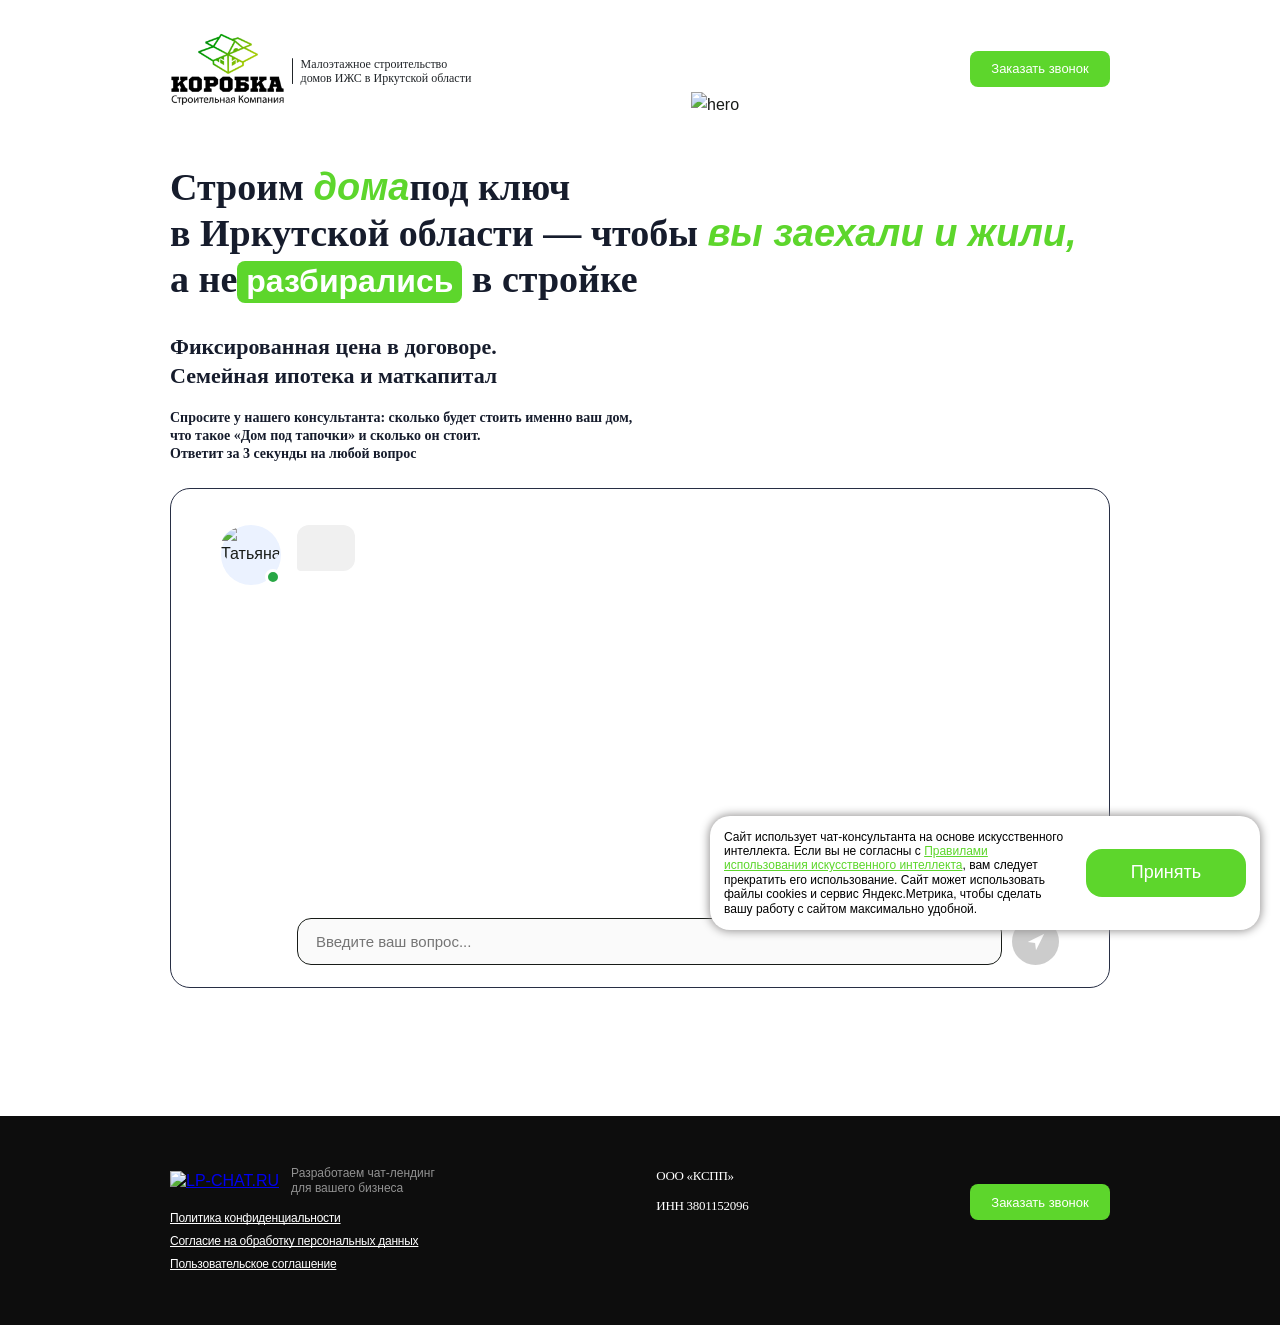
==== index.html @ 33196305 "update site for korobka" ====
<!DOCTYPE html>
<html lang="ru">
<head>
    <meta charset="UTF-8">
    <meta name="viewport" content="width=device-width, initial-scale=1.0">
    <title>КОРОБКА</title>
    <link rel="stylesheet" href="https://cdn.jsdelivr.net/npm/swiper@11/swiper-bundle.min.css">
    <link rel="stylesheet" href="styles.css">
    <link rel="icon" href="/images/favicon.ico" sizes="any">
</head>
<body>
      <!-- Yandex.Metrika counter -->
  <script type="text/javascript">
    (function(m,e,t,r,i,k,a){
        m[i]=m[i]||function(){(m[i].a=m[i].a||[]).push(arguments)};
        m[i].l=1*new Date();
        for (var j = 0; j < document.scripts.length; j++) {if (document.scripts[j].src === r) { return; }}
        k=e.createElement(t),a=e.getElementsByTagName(t)[0],k.async=1,k.src=r,a.parentNode.insertBefore(k,a)
    })(window, document,'script','https://mc.yandex.ru/metrika/tag.js?id=108469791', 'ym');

    ym(108469791, 'init', {ssr:true, webvisor:true, clickmap:true, ecommerce:"dataLayer", referrer: document.referrer, url: location.href, accurateTrackBounce:true, trackLinks:true});
  </script>
  <noscript><div><img src="https://mc.yandex.ru/watch/108469791" style="position:absolute; left:-9999px;" alt="" /></div></noscript>
  <!-- /Yandex.Metrika counter -->
    <!-- Header -->
    <header class="header">
        <div class="wrapper">
            <div class="header-content">
                <div class="header-left">
                    <div class="header-logo">
                        <p class="main-logo"><img src="images/main-logo.png" alt="logo"></p>
                        <span class="header-divider"></span>
                        <p class="description">Малоэтажное строительство <br> домов ИЖС в Иркутской области</p>
                    </div>
                </div>
                <div class="header-right">
                    <a class="connection-button" data-remodal-target="modal-form-call">Заказать звонок</a>
                </div>
            </div>
        </div>
        <div class="header-bottom">Малоэтажное строительство <br> домов ИЖС в Иркутской области</div>
    </header>

    <!-- Body -->
    <main class="body">
        <div class="wrapper">
            <div class="main-section__inner">

                <!-- Заголовок и подзаголовок -->
                <div class="main-section">
                    <div class="text-content">
                        <h2 class="main-title">Строим <span class="price-range">дома</span>под ключ<br> в Иркутской области — чтобы <span class="warrant">вы заехали и жили,</span><br> а не<span class="payment">разбирались</span> в стройке</h2>
                        <h3 class="subtitle">Фиксированная цена в договоре.<br>Семейная ипотека и маткапитал
                        <h4 class="under_subtitle"><br>Спросите у нашего консультанта: сколько будет стоить именно ваш дом, <br>что такое «Дом под тапочки» и сколько он стоит.<br>Ответит за 3 секунды на любой вопрос</h4>
                    </div>
                    <div class="hero"><img src="images/hero.png" alt="hero"></div>
                </div>
                

                <!-- Чат окно -->
                <div class="chat-window">
                    <div class="chat-avatar">
                        <div class="avatar-placeholder">
                            <img src="images/avatar.png" alt="Татьяна" class="avatar-img">
                            <div class="online-indicator"></div>
                        </div>
                    </div>
                    <div class="chat-content-area">
                        <div class="chat-messages" id="chatMessages"></div>
                        <div class="chat-input-area">
                            <form id="chatForm" class="chat-form">
                                <input type="text" class="chat-input" id="chatInput" placeholder="Введите ваш вопрос..." autocomplete="off">
                                <button type="submit" class="chat-send-btn" id="sendBtn" aria-label="Отправить">
                                    <svg width="24" height="24" viewBox="0 0 24 24" fill="none" xmlns="http://www.w3.org/2000/svg">
                                        <path d="M3 12L21 3L12 21L11 13L3 12Z" fill="white"></path>
                                    </svg>
                                </button>
                            </form>
                        </div>
                    </div>
                </div>
            </div>
        </div>
    </main>

    <!-- Footer -->
    <footer class="footer">
        <div class="wrapper">
            <div class="footer-content">
                <!-- Колонка 1: Логотип + ссылки -->
                <div class="footer-column footer-col-links">
                    <div class="footer-logo">
                        <a href="https://lp-chat.ru" target="_blank">
                            <img src="images/logo-secondary.svg" alt="LP-CHAT.RU" class="footer-logo-img">
                        </a>
                        <span class="footer-logo-text">Разработаем чат-лендинг <br> для вашего бизнеса</span>
                    </div>
                    <div class="footer-links">
                        <a href="#" class="footer-link" data-remodal-target="privacy">Политика конфиденциальности</a>
                        <a href="#" class="footer-link" data-remodal-target="personal-data">Согласие на обработку персональных данных</a>
                        <a href="#" class="footer-link" data-remodal-target="ai-terms">Пользовательское соглашение</a>
                    </div>
                </div>

                <!-- Колонка 2: Инфо о компании -->
                <div class="footer-column footer-col-info">
                    <p class="footer-company-detail">ООО «КСПП»</p>
                    <p class="footer-company-detail">ИНН 3801152096</p>
                    
                </div>

                <!-- Колонка 3: Контакты -->
                <div class="footer-column footer-col-contacts">
                  <div class="footer-contact-block">
                    <!--<span class="footer-contact-label">Email:</span>-->
                    <a href="mailto:mideafd@mail.ru" class="footer-contact-value"></a>
                  </div>
                  <a class="connection-button" data-remodal-target="modal-form-call">Заказать звонок</a>
                </div>
            </div>
        </div>
    </footer>
    <!-- Модальное окно "Заказать звонок" -->
    <!-- Cookie Banner -->
    <div class="cookie-banner" id="cookieBanner">
      <div class="cookie-banner-content">
          <p class="cookie-text">
              Сайт использует чат-консультанта на основе искусственного интеллекта. 
              Если вы не согласны с <a href="#" class="cookie-link" data-remodal-target="ai-terms">Правилами использования искусственного интеллекта</a>, 
              вам следует прекратить его использование. Сайт может использовать файлы cookies 
              и сервис Яндекс.Метрика, чтобы сделать вашу работу с сайтом максимально удобной.
          </p>
          <button class="cookie-accept-btn" id="cookieAcceptBtn">Принять</button>
      </div>
  </div>
  <div class="remodal remodal--modals modal-scrollable" data-remodal-id="privacy" data-remodal-options="modifier: modal-scrollable, hashTracking:false">
      <div class="content-modals">
        <div class="content-modals__wrapper">
          <div class="content-modals__close tap-color" data-remodal-action="close">
            <div class="content-modals__icon"></div>
          </div>
          <div class="content-modals__btn-up tap-color">
            <div class="content-modals__icon-up" data-scroll-top><img class="d-block" src="images/arrow-up.svg" loading="lazy" alt="arrow-up" width="20" height="21"></div>
          </div>
          
          <div class="modal-content"> 
            <h2 class="modal-top__title">Политика конфиденциальности</h2>
            <div class="modal-text">Политика конфиденциальности сайта skkorobka.ru</div>
            <div class="modal-text">Настоящая Политика конфиденциальности (далее - Политика) устанавливает правила использования персональной информации, получаемой от пользователей сайта (далее - Пользователи) администратором сайта (skkorobka.ru).</div>
            <div class="modal-text">Политика разработана в соответствии с требованиями законодательства Российской Федерации, включая Федеральный закон №152-ФЗ «О персональных данных».</div>
            <div class="modal-text">Пользователи прямо соглашаются на обработку своих персональных данных, как это описано в настоящей Политике. Использование сайта означает выражение Пользователем безоговорочного согласия с Политикой и указанными условиями обработки информации. Пользователь не должен пользоваться сайтом, если Пользователь не согласен с условиями Политики.</div>
            <h3>Содержание:</h3>
            <ul class="modal-text">
              <li>1. Персональная информация Пользователей</li>
              <li>2. Цели обработки персональной информации Пользователей</li>
              <li>3. Условия и способы обработки персональной информации Пользователей</li>
              <li>4. Меры, применяемые для защиты персональной информации Пользователя</li>
              <li>5. Разрешение споров</li>
              <li>6. Дополнительные условия</li>
            </ul>

            <h3>1. Персональная информация Пользователей</h3>
            <div class="modal-text">1.1. Сайт собирает, получает доступ и использует в определенных Политикой целях персональные данные Пользователей, техническую и иную информацию, связанную с Пользователями.</div>
            <div class="modal-text">1.2. Техническая информация не является персональными данными. Компания использует файлы cookies, которые позволяют идентифицировать Пользователя. Файлы cookies - это текстовые файлы, доступные Компании, для обработки информации об активности Пользователя, включая информацию о том, какие страницы посещал Пользователь и о времени, которое Пользователь провел на странице. Пользователь может отключить возможность использования файлов cookies в настройках браузера.</div>
            <div class="modal-text">1.3. Также под технической информацией понимается информация, которая автоматически передается Компании в процессе использования Сайта с помощью установленного на устройстве Пользователя программного обеспечения.</div>
            <div class="modal-text">1.4. Под персональными данными Пользователя понимается информация, которую Пользователь предоставляет Компании при заполнении заявки на Сайте и последующем использовании Сайта.</div>
            <div class="modal-text">Обязательная для предоставления Компании информация помечена специальным образом. Иная информация предоставляется Пользователем на его усмотрение.</div>
            <div class="modal-text">1.5. Компания также может обрабатывать данные, сделанные общедоступными субъектом персональных данных или подлежащие опубликованию или обязательному раскрытию в соответствии с законом.</div>
            <div class="modal-text">1.6. Компания не проверяет достоверность персональной информации, предоставляемой Пользователем, и не имеет возможности оценивать его дееспособность. Однако Компания исходит из того, что Пользователь предоставляет достоверную и достаточную персональную информацию о себе и поддерживает эту информацию в актуальном состоянии.</div>

            <h3>2. Цели обработки персональной информации Пользователей</h3>
            <div class="modal-text">2.1. Главная цель Компании при сборе персональных данных - предоставление информационных, консультационных услуг Пользователям. Пользователи соглашаются с тем, что Компания также может использовать их персональные данные для:</div>
            <ul class="modal-text">
              <li>Идентификации стороны в рамках предоставляемых услуг;</li>
              <li>Предоставления услуг и клиентской поддержки по запросу Пользователей;</li>
              <li>Улучшения качества услуг, удобства их использования, разработки и развития Сайта, устранения технических неполадок или проблем с безопасностью;</li>
              <li>Анализа для расширения и совершенствования услуг, информационного наполнения и рекламы услуг;</li>
              <li>Информирования Пользователей об услугах, целевом маркетинге, обновлении услуг и рекламных предложениях на основании информационных предпочтений Пользователей;</li>
              <li>Таргетирования рекламных материалов и рассылки индивидуальных маркетинговых сообщений посредством электронной почты;</li>
              <li>Проведения статистических и иных исследований на основе обезличенных данных.</li>
            </ul>
            <div class="modal-text">2.2. Компания использует техническую информацию обезличено в целях, указанных в пункте 2.1.</div>

            <h3>3. Условия и способы обработки персональной информации Пользователей</h3>
            <div class="modal-text">3.1. Пользователь дает согласие на обработку своих персональных данных путем отправки заявки (любой письменный запрос, содержащий контактные данные).</div>
            <div class="modal-text">3.2. Обработка персональных данных Пользователя означает сбор, запись, систематизацию, накопление, хранение, уточнение (обновление, изменение), извлечение, использование, передачу (распространение, предоставление, доступ), обезличивание, блокирование, удаление, уничтожение персональных данных Пользователя.</div>
            <div class="modal-text">3.3. В отношении персональной информации Пользователя сохраняется ее конфиденциальность, кроме случаев добровольного предоставления Пользователем информации о себе для общего доступа неограниченному кругу лиц.</div>
            <div class="modal-text">3.4. Компания вправе передать персональную информацию Пользователя третьим лицам в следующих случаях:</div>
            <ul class="modal-text">
              <li>Пользователь выразил согласие на такие действия;</li>
              <li>Передача необходима для использования Пользователем определенной услуги Сайта либо для исполнения определенного договора или соглашения с Пользователем;</li>
              <li>Передача уполномоченным органам государственной власти Российской Федерации по основаниям и в порядке, установленным законодательством Российской Федерации;</li>
              <li>В целях обеспечения возможности защиты прав и законных интересов Компании или третьих лиц в случаях, когда Пользователь нарушает условия договоров и соглашений с Компанией, настоящую Политику, либо документы, содержащие условия использования конкретных услуг;</li>
              <li>В результате обработки персональной информации Пользователя путем ее обезличивания получены обезличенные статистические данные, передаются третьему лицу для проведения исследований, выполнения работ или оказания услуг по поручению Компании.</li>
            </ul>

            <h3>4. Меры, применяемые для защиты персональной информации Пользователя</h3>
            <div class="modal-text">4.1. Компания принимает необходимые и достаточные правовые, организационные и технические меры для защиты персональной информации Пользователя от неправомерного или случайного доступа, уничтожения, изменения, блокирования, копирования, распространения, а также от иных неправомерных действий с ней третьих лиц.</div>

            <h3>5. Разрешение споров</h3>
            <div class="modal-text">5.1. Все возможные споры, вытекающие из отношений, регулируемых настоящей Политикой, разрешаются в порядке, установленном действующим законодательством Российской Федерации, по нормам российского права.</div>
            <div class="modal-text">5.2. Соблюдение досудебного (претензионного) порядка урегулирования споров является обязательным.</div>

            <h3>6. Дополнительные условия</h3>
            <div class="modal-text">6.1. Компания вправе вносить изменения в настоящую Политику конфиденциальности без согласия Пользователя.</div>
            <div class="modal-text">6.2. Новая Политика конфиденциальности вступает в силу с момента ее размещения, если иное не предусмотрено новой редакцией Политики конфиденциальности.</div>
          </div>
          
        </div>
      </div>
    </div>
    <div class="remodal remodal--modals modal-scrollable" data-remodal-id="ai-terms" data-remodal-options="modifier: modal-scrollable, hashTracking:false">
      <div class="content-modals">
        <div class="content-modals__wrapper">
          <div class="content-modals__close tap-color" data-remodal-action="close">
            <div class="content-modals__icon"></div>
          </div>
          
          <div class="content-modals__btn-up tap-color">
            <div class="content-modals__icon-up" data-scroll-top><img class="d-block" src="images/arrow-up.svg" loading="lazy" alt="arrow-up" width="20" height="21"></div>
          </div>

          <div class="modal-content"> 
            <h2>Пользовательское соглашение об использовании искусственного интеллекта</h2>
            <div><span class="font-gil-s-bold">Внимание!</span>
              Настоящее соглашение регулирует условия взаимодействия с искусственным интеллектом (далее ИИ) на сайте https://skkorobka.ru/
            </div>
            <div>Пожалуйста, внимательно ознакомьтесь с настоящими условиями. Используя сайт и/или начав диалог с ИИ-консультантом, вы подтверждаете свое согласие с 
              данным соглашением. Если вы не согласны с условиями - пожалуйста, покиньте сайт и не используйте ИИ-консультанта.</div>
            <h3>1. Использование искусственного интеллекта</h3>
            <div class="modal-text">
              1.1. ИИ-консультант, доступный на сайте, работает на основе технологий искусственного интеллекта и машинного обучения.
            </div>
            <div class="modal-text">1.2. Ответы, которые вы получаете в процессе общения, формируются автоматически и носят <span class="font-gil-s-bold">исключительно информационный характер.</span></div>
            <h3>2. Ограничение ответственности</h3>
            <div class="modal-text">
              2.1. ООО «КСПП», а также лица, участвующие в разработке и сопровождении данного сайта (включая подрядчиков и разработчиков), <strong>не несут ответственности:</strong>
            </div>
            <ul class="modal-text">
              <li>за точность, полноту и актуальность информации, предоставленной искусственным интеллектом;</li>
              <li>за любые убытки, последствия или решения, принятые на основании такой информации;</li>
              <li>за возможные ошибки, неточности или непреднамеренно вводящую в заблуждение информацию, сгенерированную ИИ.</li>
            </ul>
            <div class="modal-text">2.2. Использование информации, полученной от ИИ, осуществляется <span class="font-gil-s-bold">исключительно на ваш страх и риск.</span></div>
            <h3>3. Отказ от гарантий</h3>
            <div class="modal-text">3.1. Мы не гарантируем, что информация, предоставленная ИИ, будет соответствовать вашим ожиданиям, целям или задачам.</div>
            <div class="modal-text">3.2. Мы не гарантируем бесперебойную, корректную или точную работу ИИ-сервиса.</div>
            <h3>4. Согласие пользователя</h3>
            <div class="modal-text">4.1. Используя сайт и (или) ИИ-консультанта, вы <span class="font-gil-s-bold">безоговорочно соглашаетесь</span> с условиями настоящего соглашения.</div>
            <div class="modal-text">4.2. В случае несогласия с условиями пользователь не вправе использовать сайт и сервисы ИИ-консультанта.</div>
            <h3>5. Изменения в соглашении</h3>
              <div class="modal-text">5.1. Компания оставляет за собой право вносить изменения в данное соглашение без предварительного уведомления. Актуальная версия всегда доступна по адресу https://skkorobka.ru/</div>
          </div>
        </div>
      </div>
    </div>
    <div class="remodal remodal--modals modal-scrollable" data-remodal-id="personal-data" data-remodal-options="modifier: modal-scrollable, hashTracking:false">
      <div class="content-modals">
        <div class="content-modals__wrapper">
          <div class="content-modals__close tap-color" data-remodal-action="close">
            <div class="content-modals__icon"></div>
          </div>
          <div class="content-modals__btn-up tap-color">
            <div class="content-modals__icon-up" data-scroll-top><img class="d-block" src="images/arrow-up.svg" loading="lazy" alt="arrow-up" width="20" height="21"></div>
          </div>
          
          <div class="modal-content"> 
            <h2 class="modal-top__title">Cогласие на обработку персональных данных</h2>
            <div class="font-gil-s-bold">Настоящим я, субъект персональных данных, в соответствии с требованиями Федерального закона Российской Федерации от 27.07.2006 №152-ФЗ «О персональных данных», свободно, своей волей и в своем интересе даю согласие на обработку моих персональных данных оператору персональных данных — ООО «КСПП» (далее — Оператор).</div>
            <h3>1. Цели обработки персональных данных</h3>
            <div class="font-gil-s-bold">Настоящее согласие предоставляется для следующих целей:</div>
            <div class="modal-text">1. Идентификация меня как субъекта персональных данных;</div>
            <div class="modal-text">2. Установление и поддержание связи со мной;</div>
            <div class="modal-text">3. Предоставление мне информации о товарах и услугах, представленных на сайте Оператора;</div>
            <div class="modal-text">4. Продажа товаров и услуг, представленных на сайте Оператора;</div>
            <div class="modal-text">5. Подбор подходящих услуг в соответствии с моими запросами и интересами;</div>
            <div class="modal-text">6. Статистические и аналитические цели при условии обязательного обезличивания персональных данных.</div>
            <h3>2. Перечень персональных данных</h3>
            <div class="font-gil-s-bold">Я даю согласие на обработку следующих персональных данных:</div>
            <div class="modal-text">1. Фамилия, имя, отчество;</div>
            <div class="modal-text">2. Номер телефона;</div>
            <div class="modal-text">3. Адрес электронной почты (email);</div>
            <h3>3. Перечень действий с персональными данными</h3>
            <div><span class="font-gil-s-bold">Я даю согласие на осуществление следующих действий с моими персональными данными:</span> сбор, запись, систематизацию, накопление, хранение, уточнение (обновление, изменение), извлечение, использование, передачу (предоставление, доступ), обезличивание, блокирование, удаление, уничтожение персональных данных.</div>
            <h3>4. Способы обработки персональных данных</h3>
            <div>Обработка персональных данных может осуществляться как с использованием средств автоматизации, так и без использования таких средств.</div>
            <h3>5. Срок действия согласия</h3>
            <div>Настоящее согласие действует с момента его предоставления и до момента его отзыва.</div>
            <h3>6. Порядок отзыва согласия</h3>
            <div>Я уведомлен(а) о том, что согласие на обработку персональных данных может быть отозвано путем направления письменного заявления Оператору по адресу электронной почты или по почтовому адресу Оператора. В случае отзыва согласия на обработку персональных данных Оператор обязан прекратить их обработку в срок, не превышающий 30 (тридцати) дней с даты поступления указанного отзыва.</div>
            <h3>7. Трансграничная передача</h3>
            <div>Я уведомлен(а) о том, что обработка моих персональных данных осуществляется исключительно на территории Российской Федерации в соответствии с требованиями законодательства.Я уведомлен(а), что обработка моих персональных данных осуществляется на территории Российской Федерации.</div>
            <h3>8. Согласие на обработку данных о поведении на сайте</h3>
            <div>Я даю отдельное согласие на сбор и анализ данных о моем поведении на сайте, включая информацию о просмотренных страницах, времени пребывания на сайте, кликах и иных действиях.</div>
            <h3>9. Согласие на использование файлов cookie</h3>
            <div>Я даю отдельное согласие на использование файлов cookie для анализа моих предпочтений и улучшения работы сайта.</div>
            <h3>10. Подтверждение согласия</h3>
            <div>Я подтверждаю, что ознакомлен(а) с положениями Федерального закона №152-ФЗ «О персональных данных и защите», права и обязанности в области защиты персональных данных мне понятны.</div>
            <div>Я подтверждаю, что, предоставляя настоящее согласие, я действую свободно, своей волей и в своем интересе, а также подтверждаю свою дееспособность.</div>
            
          </div>
          
        </div>
      </div>
    </div>

    <div class="remodal remodal--call modal-scrollable" data-remodal-id="modal-form-call" data-remodal-options="modifier: modal-scrollable, hashTracking:false">
      <div class="call-modal">
        <button class="call-modal__close tap-color" type="button" data-remodal-action="close" aria-label="Закрыть">×</button>
        <h2 class="call-modal__title">Закажите обратный звонок и мы свяжемся с вами</h2>
        <form class="call-modal__form" id="callbackRequestForm">
          <input class="call-modal__input" type="text" name="name" placeholder="Ваше имя" autocomplete="name" required>
          <input class="call-modal__input" type="tel" name="phone" placeholder="Ваш телефон" autocomplete="tel" required>
          <button class="call-modal__submit" type="submit">Заказать</button>
          <label class="call-modal__agree">
            <input class="call-modal__checkbox" type="checkbox" name="agree">
            <span class="call-modal__checkbox-ui" aria-hidden="true"></span>
            <span class="call-modal__agree-text">
              Я даю <a href="#" data-remodal-target="personal-data">Согласие на обработку моих персональных данных</a>
              и принимаю <a href="#" data-remodal-target="privacy">Политику конфиденциальности</a>
            </span>
          </label>
          <p class="call-modal__error" id="callbackFormError" role="alert" aria-live="polite"></p>
        </form>
      </div>
    </div>

    <script src="https://cdn.jsdelivr.net/npm/swiper@11/swiper-bundle.min.js"></script>
    <script src="chat.js"></script>
</body>
</html>
---- styles.css ----
@font-face {
    font-family: 'Montserrat-Regular';
    src: url('fonts/Montserrat-Regular.woff2') format('woff2'),
         url('fonts/Montserrat-Regular.woff') format('woff');
    font-weight: 400;
    font-style: normal;
    font-display: swap;
}

@font-face {
    font-family: "Geometria-Bold";
    src: url("../fonts/Geometria-Bold.woff"), url("../fonts/Geometria-Bold.woff2");
    font-display: swap;
    font-weight: 700;
    font-style: normal;
    font-display: swap;
  }

@font-face {
    font-family: 'Montserrat-Medium';
    src: url('fonts/Montserrat-Medium.woff2') format('woff2'),
         url('fonts/Montserrat-Medium.woff') format('woff');
    font-weight: 500;
    font-style: normal;
    font-display: swap;
}

@font-face {
    font-family: 'Montserrat-SemiBold';
    src: url('fonts/Montserrat-SemiBold.woff2') format('woff2'),
         url('fonts/Montserrat-SemiBold.woff') format('woff');
    font-weight: 600;
    font-style: normal;
    font-display: swap;
}

@font-face {
    font-family: 'Montserrat-Bold';
    src: url('fonts/Montserrat-Bold.woff2') format('woff2'),
         url('fonts/Montserrat-Bold.woff') format('woff');
    font-weight: 700;
    font-style: normal;
    font-display: swap;
}

@font-face {
    font-family: 'Montserrat-Light';
    src: url('fonts/Montserrat-Light.woff2') format('woff2'),
         url('fonts/Montserrat-Light.woff') format('woff');
    font-weight: 300;
    font-style: normal;
    font-display: swap;
}


/* Reset and base styles */
* {
    margin: 0;
    padding: 0;
    box-sizing: border-box;
}

html {
    height: 100%;
}

body {
    font-family: "Montserrat-Regular", -apple-system, BlinkMacSystemFont, 'Segoe UI', Roboto, Oxygen, Ubuntu, Cantarell, sans-serif;
    line-height: 1.6;
    min-height: 100vh;
    display: flex;
    flex-direction: column;
    color: #181C18;
}

/* Wrapper - Mobile First (без медиазапроса) */
.wrapper {
    position: relative;
    max-width: 362px;
    margin: 0 auto;
    padding: 0 6px; 
}

/* Header */
.header {
    padding: 20px 0;
    position: absolute;
    top: 0;
    left: 0;
    right: 0;
    z-index: 30;
}

.header-content {
    display: flex;
    flex-direction: row;
    justify-content: space-between;
    align-items: center;
    padding-bottom: 10px;
}

.header-bottom {
    font-size: 10px;
    font-family: "Montserrat-Regular";
    text-align: center;
    color: #262424;
    /* background-color: #5DD62C; */
    background-color: #e1e1e1;
    display: block;
    padding: 4px 0;
}



.main-section__inner {
    padding: 123px 0 62px 0;
}

.header-left {
    text-align: left;
}

.header-logo {
    display: flex;
    flex-direction: row;
    align-items: center;
    gap: 4px;
}

.main-logo {
    width: 85px;
    margin-top: 7px;
}

.main-logo img {
    width: 100%;
    height: 100%;
    object-fit: cover;
}

.phone-number {
    font-size: 9px;
    font-family: "Montserrat-Medium";
}


.connection-link {
    display: flex;
    flex-direction: row;
    gap: 7px;
    align-items: center;
    display: none;
    color: inherit;
    text-decoration: none;
}

.connection-link:visited,
.connection-link:hover,
.connection-link:active {
    color: inherit;
    text-decoration: none;
}

/* # */

.phone-number {
    font-size: 12px;
}


.description {
    font-size: 8px;
    color: #212529;
    font-family: "Montserrat-Medium";
    line-height: 120%;
    display: none;
    max-width: 120px;
}

.header-right {
    display: flex;
    flex-direction: column;
    gap: 6px;
    align-items: center;
}

.connection-button {
    font-family: "Montserrat-SemiBold", sans-serif;
    background-color: #5DD62C;
    color: #ffffff;
    display: flex;
    align-items: center;
    justify-content: center;
    text-align: center;
    border-radius: 8px;
    line-height: normal;
    width: 126px;
    height: 32px;
    font-size: 11px;
    cursor: pointer;
    position: relative;
    overflow: hidden;
}

.connection-button::before{
  content: "";
  position: absolute;
  top: 0;
  height: 100%;
  width: 36px;
  transform: skewX(-45deg);
  left: -150%;
  pointer-events: none;
  background: linear-gradient(90deg, rgba(255, 255, 255, 0.1), rgba(255, 255, 255, 0.4));
  animation: flareAnimation 4s infinite ease-in;
}

@keyframes flareAnimation {
    0% {
        left: -150%;
    }

    100% {
        left: 250%;
    }
}

.phone {
    font-size: 16px;
    font-weight: 500;
}

.header .phone-icon {
    width: 12px;
}

.header .phone-icon img{
    width: 100%;
    height: 100%;
    object-fit: cover;
}



/* Body */
.body {
    padding: 30px 0;
    flex: 1;

}

.text-content {
    display: flex;
    flex-direction: column;
    position: relative;
    z-index: 20;
    align-items: center;
    margin-bottom: 38px;
    margin-bottom: 249px;
}

.main-section {
   display: flex; 
}

.main-title {
    font-family: "Montserrat-Bold";
    font-size: 22px;
    margin-bottom: 20px;
    line-height: 120%;
    text-align: center;
    color: #161C2C;
}

.main-title br {
    display: none;
}





.subtitle {
    font-family: "Montserrat-SemiBold";
    font-size: 16px;
    line-height: 130%;
    text-align: center;
    color: #161C2C;
}

.under_subtitle {
    font-family: "Montserrat-SemiBold";
    font-size: 12px;
    line-height: 130%;
    text-align: center;
    color: #161C2C;
}


/* Chat Window */
.chat-window {
    width: 100%;
    display: flex;
    border: 1px solid #272E44;
    border-radius: 20px;
    display: flex;
    min-height: 400px;
    margin-bottom: 30px;
    overflow: hidden;
    position: relative;
    z-index: 25;
    background-color: #fff;
    padding: 18px 22px 16px 22px;
    gap: 10px;
}

.chat-avatar {
    display: flex;
    align-items: flex-start;
}

.avatar-placeholder {
    width: 46px;
    height: 46px;
    background-color: #fff;
    border-radius: 50%;
    position: relative;
    background-color: #EBF2FF;;
}

.avatar-img {
    width: 100%;
    height: 100%;
    object-fit: cover;
    border-radius: 50%;
}

.online-indicator {
    position: absolute;
    bottom: 0;
    right: 0;
    width: 12px;
    height: 12px;
    background-color: #28a745;
    border: 2px solid white;
    border-radius: 50%;
    animation: onlineIndicatorPulse 2.4s ease-in-out infinite;
}

@keyframes onlineIndicatorPulse {
    0% {
        transform: scale(1);
        opacity: 1;
    }
    50% {
        transform: scale(1.035);
        opacity: 0.95;
    }
    100% {
        transform: scale(1);
        opacity: 1;
    }
}

.chat-content-area {
    flex: 1;
    display: flex;
    flex-direction: column;
    min-height: 0;
    min-width: 0;
    overflow: hidden;
    box-sizing: border-box;
}

.chat-messages {
    flex: 1;
    overflow-y: hidden;
    overflow-x: hidden;
    scrollbar-gutter: stable;
    display: flex;
    flex-direction: column;
    gap: 15px;
    min-height: 0;
    width: 100%;
    box-sizing: border-box;
}

.message {
    display: flex;
    flex-direction: column;
    gap: 5px;
    animation: fadeIn 0.3s ease-in;
    width: 100%;
    box-sizing: border-box;
    min-width: 0;
}

@keyframes fadeIn {
    from {
        opacity: 0;
        transform: translateY(10px);
    }
    to {
        opacity: 1;
        transform: translateY(0);
    }
}

.message-user {
    align-items: flex-end;
}

.message-bot {
    align-items: flex-start;
}

.message-content {
    max-width: 90%;
    padding: 10px 12px;
    padding-bottom: 24px;
    border-radius: 12px;
    font-size: 12px;
    line-height: 120%;
    word-wrap: break-word;
    overflow-wrap: break-word;
    word-break: break-word;
    box-sizing: border-box;
    min-width: 0;
    position: relative;
}

.message-user .message-content {
    background-color: #5DD62C;
    color: white;
    border-bottom-right-radius: 4px;
    font-family: "Montserrat-Medium";
    min-width: 8%;
}

.message-bot .message-content {
    background-color: #EBF2FF;
    color: #181C18;
    border-bottom-left-radius: 4px;
    font-family: "Montserrat-Regular";
}

.message-bot .message-content .message-body p {
    margin: 0 0 0.5em 0;
}

.message-bot .message-content .message-body p:last-child {
    margin-bottom: 0;
}

.message-bot .message-content .message-body ul,
.message-bot .message-content .message-body ol {
    margin: 0.35em 0 0.5em 0;
    padding-left: 1.15em;
}

.message-bot .message-content .message-body li {
    margin: 0.2em 0;
}

.message-bot .message-content .message-body > :first-child {
    margin-top: 0;
}

.message-time {
    font-size: 11px;
    color: #999;
    position: absolute;
    bottom: 4px;
    right: 8px;
    white-space: nowrap;
    font-family: "Montserrat-Regular";
}

.message-user .message-time {
    color: rgba(255, 255, 255, 0.7);
}

.loading {
    display: inline-block;
    padding: 10px 14px;
    background-color: #f0f0f0;
    border-radius: 12px;
    border-bottom-left-radius: 4px;
}

.loading-indicator {
    animation: loadingFadeIn 0.36s cubic-bezier(0.22, 1, 0.36, 1);
    will-change: opacity, filter;
}

@keyframes loadingFadeIn {
    from {
        opacity: 0;
        filter: blur(2px);
    }
    to {
        opacity: 1;
        filter: blur(0);
    }
}

.loading-dots {
    display: inline-block;
}

.loading-dots span {
    display: inline-block;
    width: 6px;
    height: 6px;
    border-radius: 50%;
    background-color: #999;
    margin: 0 2px;
    animation: loading 1.4s infinite ease-in-out both;
}

.loading-dots span:nth-child(1) {
    animation-delay: -0.32s;
}

.loading-dots span:nth-child(2) {
    animation-delay: -0.16s;
}

@keyframes loading {
    0%, 80%, 100% {
        transform: scale(0);
    }
    40% {
        transform: scale(1);
    }
}

.chat-input-area {
    flex-shrink: 0;
    padding-top: 12px;
    box-sizing: border-box;
}

.chat-form {
    display: flex;
    gap: 8px;
    align-items: center;
    width: 100%;
    box-sizing: border-box;
}

.chat-input {
    flex: 1;
    padding: 0 4px 0 8px;
    border: 1px solid #181C18;
    color: #181C18;
    border-radius: 6px;
    /* ≥16px: иначе iOS Safari / Яндекс на iOS зумят страницу при фокусе в поле */
    font-size: 16px;
    height: 40px;
    border-radius: 10px;
    outline: none;
    font-family: inherit;
    min-width: 0;
    box-sizing: border-box;
}

.chat-input:focus {
    border-color: #272E44;
}

.chat-send-btn {
    width: 40px;
    height: 40px;
    padding: 0;
    background-color: #5DD62C;
    color: white;
    border: none;
    border-radius: 50%;
    cursor: pointer;
    transition: background-color 0.2s, transform 0.1s;
    flex-shrink: 0;
    box-sizing: border-box;
    display: flex;
    align-items: center;
    justify-content: center;
}

.chat-send-btn svg {
    width: 20px;
    height: 20px;
}

.chat-send-btn:hover {
    background-color: #48b422;
    transform: scale(1.05);
}

.chat-send-btn:active {
    background-color: #48b422;
    transform: scale(0.95);
}

.chat-send-btn:disabled {
    background-color: #ccc;
    cursor: not-allowed;
}

/* Стартовые вопросы */
.start-questions-container {
    display: flex;
    flex-wrap: wrap;
    margin-bottom: 10px;
    gap: 6px;
}

.start-question-btn {
    border: 1px solid #181C18;
    color: #181C18;
    font-family: "Montserrat-Regular", sans-serif;
    background: none;
    cursor: pointer;
    line-height: 120%;
    outline: none;
    text-align: left;
    border-radius: 10px;
    font-size: 12px;
    padding: 10px 12px;
    transition: all 0.6s;
    word-break: break-word;
    width: 90%;
}

.start-question-btn:hover {
    font-style: bold;
    background-color: #5DD62C;
    border: 1px solid #5DD62C;
    color: #ffffff;
}


/* Кнопки с опциями */
.buttons-container {
    display: flex;
    flex-wrap: wrap;
    margin-bottom: 10px;
    gap: 6px;
    
}

.option-button {
    background: none;
    cursor: pointer;
    line-height: 120%;
    outline: none;
    text-align: center;
    border-radius: 10px;
    font-size: 11px;
    padding: 8px 12px;
    border: 1px solid #181C18;
    color: #181C18;
    transition: all 0.6s;
    font-family: inherit;
    width: 90%;
}

.option-button:hover {
    font-family: "Montserrat-SemiBold", sans-serif;
    background-color: #5DD62C;
    border: 1px solid #5DD62C;
    color: #ffffff;
}



/* Кнопки выбора мессенджеров */
.messengers-container {
    display: flex;
    flex-wrap: wrap;
    margin-bottom: 10px;
    gap: 6px;
}

.messenger-button {
    border: 1px solid #181C18;
    color: #181C18;
    font-family: "Montserrat-Regular", sans-serif;
    background: none;
    cursor: pointer;
    line-height: 120%;
    outline: none;
    text-align: center;
    border-radius: 10px;
    font-size: 11px;
    padding: 8px 12px;
    transition: all 0.6s;
    word-break: break-word;
    width: 90%;
}

.messenger-button:hover {
    font-family: "Montserrat-SemiBold", sans-serif;
    background-color: #5DD62C;
    border: 1px solid #5DD62C;
    color: #ffffff;
}

.messenger-button--back {
    border-style: dashed;
    color: #4a524a;
}

.messenger-button--back:hover {
    background-color: rgba(93, 214, 44, 0.15);
    border-color: #5DD62C;
    color: #181c18;
}


/* Формы ввода */
.input-form-container {
    display: flex;
    flex-direction: column;
    gap: 6px;
    margin-top: 2px;
    width: 100%;
}

.name-input,
.phone-input {
    width: 75%;
    height: 44px;
    padding: 0 10px 0 18px;
    font-size: 16px;
    display: block;
    outline: none;
    border: 1px solid #a2a2a2;
    border-radius: 100px;
    background: none;
    color: #292231;
    font-family: "Montserrat-Regular", sans-serif;
    font-weight: 400;
    line-height: 120%;
    transition: 0.3s linear;
}

.name-input:focus,
.phone-input:focus {
    border: 1.2px solid #322b3a;
}

.name-input::placeholder,
.phone-input::placeholder {
    font-size: 16px;
}

.phone-input-error {
    color: #dc3545 !important;
    text-decoration: underline;
    border-color: #dc3545 !important;
}

.phone-input::placeholder {
    color: #999;
}

.form-submit-btn {
    font-family: "Montserrat-Bold", sans-serif;
    position: relative;
    display: flex;
    justify-content: center;
    align-items: center;
    cursor: pointer;
    overflow: hidden;
    text-align: center;
    border: none;
    border-radius: 100px;
    background: #5DD62C;
    box-shadow: 0px -2px 0px rgba(0, 0, 0, 0.3) inset;
    width: 75%;
    height: 44px;
    font-size: 12px;
    line-height: 140%;
    color: #fff;
    transition: 0.3s linear;
    padding: 0 5px;
}

.input-form-container.phone-capture-form {
    flex-direction: column !important;
    align-items: flex-start;
    gap: 10px !important;

}

.phone-capture-form__row {
    display: flex;
    flex-wrap: wrap;
    gap: 6px;
    width: 100%;
    align-items: center;
}

.chat-consent {
    display: flex;
    align-items: flex-start;
    gap: 8px;
    margin-top: 2px;
    position: relative;
    cursor: pointer;
    width: 100%;
}

.chat-consent__checkbox {
    position: absolute;
    opacity: 0;
    width: 18px;
    height: 18px;
    margin: 0;
}

.chat-consent__checkbox-ui {
    width: 18px;
    height: 18px;
    border: 1px solid #181C18;
    border-radius: 3px;
    background: transparent;
    display: inline-flex;
    align-items: center;
    justify-content: center;
    flex-shrink: 0;
    margin-top: 1px;
}

.chat-consent__checkbox-ui::after {
    content: "";
    width: 9px;
    height: 5px;
    border-left: 2px solid #181C18;
    border-bottom: 2px solid #181C18;
    transform: rotate(-45deg) scale(0.6) translateY(-1px);
    opacity: 0;
    transition: opacity 0.2s ease, transform 0.2s ease;
}

.chat-consent__checkbox:checked + .chat-consent__checkbox-ui::after {
    opacity: 1;
    transform: rotate(-45deg) scale(1) translateY(-1px);
    border-left-color: #fff;
    border-bottom-color: #fff;
}

.chat-consent__checkbox:checked + .chat-consent__checkbox-ui {
    background-color: #5DD62C;
    border-color: #5DD62C;
}

.chat-consent__text {
    font-size: 10px;
    line-height: 130%;
    color: #181C18;
}

.chat-consent__text a {
    color: #181C18;
    text-decoration: underline;
}

.chat-consent__error {
    min-height: 9px;
    margin: 0;
    padding-left: 22px;
    font-size: 10px;
    line-height: 120%;
    color: #d94c4c;
    text-align: left;
    width: 100%;
}



/* Плашка о принятии заявки */
.request-accepted {
    margin: 15px 0;
    width: 100%;
}

.accepted-content {
    background-color: #d4edda;
    border: 1px solid #c3e6cb;
    border-radius: 8px;
    padding: 15px;
    color: #155724;
}

.accepted-content strong {
    display: block;
    margin-bottom: 8px;
    font-size: 16px;
}

.accepted-content p {
    margin: 0;
    font-size: 14px;
    line-height: 120%;
}

/* Gallery Carousel */
.gallery-container {
    width: 100%;
    margin: 10px 0;
    position: relative;
}

.gallery-swiper {
    width: 100%;
    border-radius: 8px;
    overflow: hidden;
}

.gallery-swiper .swiper-slide {
    height: auto;
}

.gallery-swiper .swiper-slide img {
    width: 100%;
    height: 200px;
    object-fit: cover;
    border-radius: 8px;
    display: block;
}

.gallery-swiper .swiper-button-prev,
.gallery-swiper .swiper-button-next {
    color: #fff;
    background-color: rgba(0, 0, 0, 0.4);
    width: 32px;
    height: 32px;
    border-radius: 50%;
}

.gallery-swiper .swiper-button-prev::after,
.gallery-swiper .swiper-button-next::after {
    font-size: 14px;
    font-weight: bold;
}

/* Видеоотзывы в чате: один слайд на любом экране, стрелки всегда */
.video-reviews-container {
    width: 100%;
    margin: 10px 0;
    position: relative;
}

.video-reviews-swiper {
    width: 100%;
    border-radius: 8px;
    overflow: hidden;
    position: relative;
}

.video-reviews-swiper .swiper-slide {
    height: auto;
    box-sizing: border-box;
}

.video-reviews-swiper__video {
    width: 100%;
    max-height: min(50vh, 320px);
    object-fit: contain;
    background: #111;
    border-radius: 8px;
    display: block;
}

.video-reviews-swiper .swiper-button-prev,
.video-reviews-swiper .swiper-button-next {
    color: #fff;
    background-color: rgba(0, 0, 0, 0.45);
    width: 34px;
    height: 34px;
    border-radius: 50%;
    top: 50%;
    margin-top: -17px;
}

.video-reviews-swiper .swiper-button-prev::after,
.video-reviews-swiper .swiper-button-next::after {
    font-size: 14px;
    font-weight: bold;
}

.video-reviews-swiper .swiper-button-prev.swiper-button-disabled,
.video-reviews-swiper .swiper-button-next.swiper-button-disabled {
    opacity: 0.35;
    pointer-events: none;
}

@media (min-width: 768px) {
    .video-reviews-swiper__video {
        max-height: min(42vh, 320px);
    }
}

/* Modal — Заказать звонок */
.remodal--call {
    align-items: center !important;
    padding: 14px 10px !important;
}

.call-modal {
    width: 100%;
    max-width: 370px;
    color: #fff;
    background-color: #2c2d30;
    border-radius: 14px;
    padding: 38px 8px 17px 8px;
    position: relative;
    color: #fff;
}

.call-modal__close {
    position: absolute;
    top: 1px;
    right: 5px;
    width: 32px;
    height: 34px;
    border: none;
    border-radius: 50%;
    background: transparent;
    color: #fff;
    font-size: 37px;
    line-height: 1;
    cursor: pointer;
    transition: transform 0.3s;
}

.call-modal__close:hover {
    transform: scale(1.3);
}

.call-modal__title {
    font-family: "Geometria-Bold", sans-serif;
    font-size: 18px;
    line-height: 120%;
    text-transform: uppercase;
    margin-bottom: 20px;
    text-align: center;
}

.call-modal__form {
    display: flex;
    flex-direction: column;
    gap: 7px;
}

.call-modal__input {
    height: 56px;
    width: 286px;
    margin: 0 auto;
    border-radius: 999px;
    border: 1px solid #fff;
    background: none;
    color: #fff;
    font-size: 16px;
    line-height: 140%;
    outline: none;
    padding: 0 10px 0 24px;
    transition: 0.3s;
}

.call-modal__input::placeholder {
    color: rgba(255, 255, 255, 0.72);
}

.call-modal__input:focus {
    border-color: #5DD62C;
    background: rgba(255, 255, 255, 0.03);
}

.call-modal__submit {
    margin-top: 2px;
    height: 56px;
    width: 286px;
    margin: 0 auto;
    border: none;
    border-radius: 999px;
    background: #5DD62C;
    color: #fff;
    font-family: "Montserrat-Bold", sans-serif;
    font-size: 16px;
    cursor: pointer;
    transition: filter 0.2s ease, transform 0.1s ease;
}

.call-modal__submit:hover {
    filter: brightness(1.08);
}

.call-modal__submit:active {
    transform: scale(0.985);
}

.call-modal__submit:disabled {
    opacity: 0.7;
    cursor: not-allowed;
}

.call-modal__agree {
    display: flex;
    align-items: flex-start;
    gap: 8px;
    margin: 8px 0 0 8px;
    position: relative;
    cursor: pointer;
}

.call-modal__checkbox {
    position: absolute;
    opacity: 0;
    width: 20px;
    height: 20px;
    margin: 0;
}

.call-modal__checkbox-ui {
    width: 20px;
    height: 20px;
    border: 1px solid #fff;
    border-radius: 3px;
    background: transparent;
    display: inline-flex;
    align-items: center;
    justify-content: center;
    flex-shrink: 0;
    margin-top: 1px;
    transition: transform 0.15s ease;
}

.call-modal__checkbox-ui::after {
    content: "";
    width: 10px;
    height: 6px;
    border-left: 2px solid #fff;
    border-bottom: 2px solid #fff;
    transform: rotate(-45deg) scale(0.6) translateY(-1px);
    opacity: 0;
    transition: opacity 0.2s ease, transform 0.2s ease;
}

.call-modal__checkbox:checked + .call-modal__checkbox-ui::after {
    opacity: 1;
    transform: rotate(-45deg) scale(1) translateY(-1px);
}

.call-modal__checkbox:checked + .call-modal__checkbox-ui {
    animation: checkbox-pop 0.2s ease-out;
}

.call-modal__checkbox:active + .call-modal__checkbox-ui {
    transform: scale(0.96);
}

@keyframes checkbox-pop {
    0% { transform: scale(0.92); }
    60% { transform: scale(1.06); }
    100% { transform: scale(1); }
}

.call-modal__checkbox:focus-visible + .call-modal__checkbox-ui {
    box-shadow: 0 0 0 2px rgba(255, 255, 255, 0.35);
}

.call-modal__agree-text {
    font-size: 10px;
    line-height: 130%;
    color: #fff;
}

.call-modal__agree-text a {
    color: #fff;
    text-decoration: underline;
}

.call-modal__error {
    min-height: 16px;
    margin: 0;
    font-size: 10px;
    text-align: center;
    margin-top: 6px;
    line-height: 120%;
    color: #d94c4c;
}



/* Cookie Banner — Mobile First */
.cookie-banner {
    display: none;
    position: fixed;
    bottom: 30px;
    right: 0;
    left: 0;
    margin: 0 auto;
    width: 280px;
    z-index: 1000;
    transition: opacity 0.3s ease;
}

.cookie-banner-content {
    background-color: #fff;
    border-radius: 14px;
    box-shadow: 0 0 10px 1px #929090;
    padding: 10px;
    display: flex;
    flex-direction: column;
    gap: 10px;
    align-items: center;
}

.cookie-text {
    font-size: 11px;
    color: #000000;
    line-height: 120%;
    margin: 0;
    text-align: center;
}

.cookie-link {
    color: #5DD62C;
    text-decoration: underline;
}

.cookie-link:hover {
    color: #5DD62C;
}

.cookie-accept-btn {
    background-color: #5DD62C;
    color: #fff;
    border: none;
    border-radius: 16px;
    width: 220px;
    height: 46px;
    font-size: 16px;
    font-family: "Montserrat-Bold", sans-serif;
    cursor: pointer;
    white-space: nowrap;
    transition: background-color 0.2s, transform 0.1s;
    flex-shrink: 0;
}

.cookie-accept-btn:hover {
    background-color: #3d9a1c;
}

.cookie-accept-btn:active {
    transform: scale(0.97);
}

/* Footer */
.footer {
    padding: 40px 0;
    background-color: #0d0d0d;
    color: #fff;
    line-height: 120%;
}

.footer-content {
    display: flex;
    flex-direction: column;
    gap: 30px;
    align-items: center;
}


/* Колонка 1: Логотип + ссылки */
.footer-logo {
    display: flex;
    align-items: center;
    gap: 15px;
    margin-bottom: 20px;
}

.footer-logo-img {
    width: 120px;
    object-fit: contain;
}

.footer-logo-text {
    font-size: 12px;
    color: #929292;
    line-height: 120%;
}

.footer-links {
    display: flex;
    flex-direction: column;
    gap: 2px;
    font-size: 10px;
    text-align: center;
}

.footer-link {
    text-decoration: underline;
    text-decoration-skip-ink: none;
    color: #ffffff;
    transition: 0.3s;
    letter-spacing: -0.02em;
    
}


/* Колонка 2: Инфо о компании */


.footer-company-detail {
    font-size: 11px;
    color: #fff;
    letter-spacing: -0.02em;
    font-family: "Montserrat-Medium";
}

.footer-col-contacts {
    display: flex;
    flex-direction: column;
    gap: 10px;
    text-align: center;
    align-items: center;
}

/* Колонка 3: Контакты */




.footer-contact-label {
    display: block;
    font-size: 12px;
    color: #929292;
}

.footer-contact-value {
    color: #fff;
    text-decoration: none;
    font-size: 12px;
    font-family: "Montserrat-Medium", sans-serif;
}



.price-range {
    font-family: "Montserrat-Bold", sans-serif;
    font-style: italic;
    color: #5DD62C
}

.warrant {
    font-family: "Montserrat-Bold", sans-serif;
    font-style: italic;
    color: #5DD62C
}

.payment {
    font-family: "Montserrat-Regular", sans-serif;
    line-height: 160%;
    color: #ffffff;
    background-color: #5DD62C;
    margin-bottom: 12px;
    padding: 2px 9px 4px 9px;
    border-radius: 8px;
    display: inline;
    width: fit-content;
    text-align: center;
    font-size: 22px;
}

.footer-col-info {
    display: flex;
    text-align: center;
    flex-direction: column;
    gap: 4px;
}

.hero {
    position: absolute;
    z-index: 10;
    width: 263px;
    top: 367px;
    left: 37px;

}

.hero img {
    width: 100%;
    height: 100%;
    object-fit: cover;
}

.header-divider {
    background-color: #212529;
    margin-top: 1px;
    width: 0.6px;
    height: 18px;
    border-radius: 10px;
    display: none;
}

/* Media Query: min-width 768px */
@media (min-width: 768px) {
    .wrapper {
        max-width: 720px;
        margin: 0 auto;
        padding: 0 12px;
    }

    .main-title br {
        display: block;
    }

    .header-content {
        padding-bottom: 0;
    }

    .chat-consent__checkbox-ui::after {
        width: 10px;
        height: 6px;
    }


    .chat-consent__text {
        font-size: 11px;
    }

    .chat-consent__error {
        font-size: 11px;
        padding-left: 0px;
    }

    .chat-consent__checkbox-ui {
        width: 20px;
        height: 20px;
    }

    .chat-consent__checkbox {
        width: 20px;
        height: 20px;
    }

    .call-modal {
        padding: 34px 10px 14px 10px;
    }

    .header-divider {
        margin-top: 5px;
        height: 20px;
        border-radius: 10px;
        display: block;
    }

    .header-bottom {
        display: none;
    }

    .footer-links {
        gap: 2px;
        font-size: 10px;
        text-align: left;
    }

    .footer-col-contacts {
        gap: 14px;
        text-align: left;
        align-items: flex-start;
    }

    .footer-contact-label {
        font-size: 10px;
    }

    .footer-company-detail {
        font-size: 11px;
    }

    .footer-contact-value {
        font-size: 12px;
    }

    .footer-col-info {
        gap: 8px;
        text-align: left;
    }

    .footer-logo-text {
        font-size: 10px;
    }

    .footer-logo {
        gap: 10px;
        margin-bottom: 12px;
    }
    
    .footer-logo-img {
        width: 100px;
    }

    .input-form-container {
        flex-direction: row;
        margin-top: 5px;
        align-items: center;
    }

    .start-questions-container button:nth-child(1) {
        width: 148px;
    }

    .start-questions-container button:nth-child(2) {
        width: 168px;
    }

    .start-questions-container button:nth-child(3) {
        width: 116px;
    }

    .start-questions-container button:nth-child(4) {
        width: 112px;
    }

    .start-questions-container button:nth-child(5) {
        width: 130px;
    }

    .start-questions-container button:nth-child(6) {
        width: 128px;
    }

    .start-questions-container button:nth-child(7) {
        width: 148px;
    }

    .start-questions-container button:nth-child(8) {
        width: 144px;
    }

    .start-questions-container {
        gap: 6px;
        margin-top: 3px;
    }

    .messengers-container {
        gap: 6px;
        margin-top: 3px;
    }

    .buttons-container {
        gap: 6px;
        margin-top: 3px;
    }

    .connection-link {
        display: flex;
    
    }

    .text-content {
        margin-bottom: 50px;
        align-items:flex-start;
    }

    .payment {
        font-size: 26px;
    }

    .main-section__inner {
        padding: 96px 0;
    }

    .hero {
        width: 335px;
        top: 52px;
        left: 374px;
    }


    .connection-button {
        font-size: 11px;
    }

    .header-logo {
        flex-direction: row;
        gap: 6px;
    }

    .main-logo {
        width: 90px;
    }

    

    .header-right {
        flex-direction: row;
        gap: 12px;
    }


    .description {
        font-size: 10px;
        margin-top: 5px;
        max-width: 100%;
        display: block;
    }

    .header .phone-icon {
        width: 12px;
    }

    .phone {
        font-size: 18px;
    }

    .main-title {
        font-size: 28px;
        margin-bottom: 20px;
        text-align: left;
    }


    .subtitle {
        font-size: 16px;
        text-align: left;
    }

    .under_subtitle{
        font-size: 11px;
        text-align: left;
    }


    .chat-window {
        min-height: 450px;
        gap: 16px;
        padding: 36px 50px 22px 50px;
    }


    .avatar-placeholder {
        width: 52px;
        height: 52px;
    }

    .online-indicator {
        width: 14px;
        height: 14px;
        border-width: 2.5px;
    }


    .chat-input-area {
        padding-top: 15px;
        
    }

    .chat-form {
        gap: 10px;
    }

    .chat-input {
        height: 42px;
        border-radius: 12px;
        font-size: 13px;
        padding: 0 18px;
    }

    .chat-send-btn {
        width: 42px;
        height: 42px;
    }

    .chat-send-btn svg {
        width: 20px;
        height: 20px;
    }

    .start-question-btn {
        border-radius: 12px;
        padding: 11px 8px;
        font-size: 13px;
    }

    .option-button {
        border-radius: 12px;
        padding: 10px 8px;
        font-size: 12px;
        min-width: 23.5%;
        max-width: 31.9%;
    }

    .messenger-button {
        border-radius: 12px;
        padding: 10px 8px;
        font-size: 12px;
        max-width: 23.2%;
    }

    .name-input,
    .phone-input {
        height: 52px;
        font-size: 13px;
        width: 175px;
        padding: 0 10px 0 24px;
    }

    .name-input::placeholder,
    .phone-input::placeholder {
        font-size: 13px;
    }

    .form-submit-btn {
        height: 52px;
        font-size: 13px;
        width: 175px;
    }

    .accepted-content {
        padding: 18px;
    }

    .accepted-content strong {
        font-size: 17px;
    }

    .accepted-content p {
        font-size: 15px;
    }

    .message-content {
        font-size: 13px;
        padding: 10px 14px;
        padding-bottom: 26px;
    }

    .message-time {
        font-size: 12px;
        bottom: 5px;
        right: 10px;
    }


    .footer-content {
        flex-direction: row;
        justify-content: space-between;
        gap: 30px;
        align-items: flex-start;
    }


    


    /* Cookie Banner — 768px: правый нижний угол, горизонтальный */
    .cookie-banner {
        bottom: 60px;
        right: 20px;
        left: auto;
        margin: 0;
        width: 550px;
    }

    .cookie-banner-content {
        flex-direction: row;
        align-items: center;
        
        padding: 14px;
        gap: 14px;
        border-radius: 20px;
    }

    .cookie-text {
        font-size: 12px;
        text-align: left;
    }

    .cookie-accept-btn {
        width: 160px;
        height: 48px;
        border-radius: 16px;
        font-size: 18px;
    }

    /* Modal 768px */
    .modal {
        max-width: 420px;
        padding: 36px 32px;
        border-radius: 14px;
    }

    .modal-title {
        font-size: 18px;
        margin-bottom: 28px;
    }

    .modal-input {
        padding: 16px 18px;
        font-size: 15px;
    }

    .modal-submit-btn {
        padding: 16px;
        font-size: 16px;
    }

    .modal-checkbox-label {
        font-size: 13px;
    }

    .modal-policy-link {
        font-size: 13px;
    }
}

/* Media Query: min-width 1024px */
@media (min-width: 1024px) {
    .wrapper {
        max-width: 970px;
        padding: 0 15px;
    }

    .chat-consent__text {
        padding-top: 2px;
        font-size: 12px;
    }

    .chat-consent__error {
        font-size: 12px;
    }

    .call-modal__form {
        gap: 8px;
    }

    .call-modal {
        padding: 38px 14px 20px 14px;
        max-width: 420px;
    }

    .call-modal__title {
        font-size: 20px;
        margin-bottom: 22px;
    }

    .header-divider {
        height: 26px;
    }

    .footer-logo-text {
        font-size: 12px;
    }

    .footer-col-contacts {
        gap: 18px;
    }

    .footer-contact-label {
        font-size: 12px;
    }

    .footer-company-detail {
        font-size: 13px;
    }

    .footer-col-info {
        gap: 10px;
    }

    .footer-links {
        font-size: 12px;
        gap: 4px;
    }

    .text-content {
        margin-bottom: 25px;
        align-items:flex-start;
    }

    .footer-logo-img {
        width: 130px;
    }

    .footer-logo {
        gap: 12px;
        margin-bottom: 14px;
    }

    .start-questions-container button:nth-child(1) {
        width: 180px;
    }

    .start-questions-container button:nth-child(2) {
        width: 139px;
    }

    .start-questions-container button:nth-child(3) {
        width: 131px;
    }

    .start-questions-container button:nth-child(4) {
        width: 141px;
    }

    .start-questions-container button:nth-child(5) {
        width: 135px;
    }

    .start-questions-container button:nth-child(6) {
        width: 214px;
    }

    .start-questions-container button:nth-child(7) {
        width: 168px;
    }

    .start-questions-container button:nth-child(8) {
        width: 229px;
    }

    .start-questions-container {
        gap: 8px;
        margin-bottom: 10px;
        margin-top: 4px;
    }

    .buttons-container {
        gap: 12px;
        margin-bottom: 10px;
        margin-top: 4px;
    }

    .messengers-container {
        gap: 12px;
        margin-bottom: 10px;
        margin-top: 4px;
    }

    .hero {
        width: 399px;
        top: 52px;
        left: 536px;
    }

    .main-section__inner {
        padding: 125px 0 58px 0;
    }

    .main-logo {
        width: 114px;
    }

    .payment {
        font-size: 32px;
    }

    .header .phone-icon {
        width: 14px;
        padding-top: 3px;
    }

    .phone-number {
        font-size: 15px;
    }

    .connection-button {
        font-size: 13px;
        width: 140px;
        height: 36px;
    }

    .header {
        padding: 25px 0;
    }

    .descriptor {
        font-size: 24px;
    }

    .description {
        font-size: 12px;
    }

    .phone {
        font-size: 20px;
    }

    .body {
        padding: 40px 0;
    }

    .main-title {
        font-size: 38px;
        margin-bottom: 26px;
    }


    .subtitle {
        font-size: 22px;
    }

    .under_subtitle{
        font-size: 14px;
    }


    .chat-window {
        min-height: 500px;
    }


    .avatar-placeholder {
        width: 60px;
        height: 60px;
    }

    .online-indicator {
        width: 16px;
        height: 16px;
        border-width: 3px;
    }


    .chat-input-area {
        padding-top: 20px;
    }

    .chat-input {
        height: 47px;
        font-size: 15px;
        border-radius: 14px;
    }

    .chat-send-btn {
        width: 47px;
        height: 47px;
    }

    .chat-send-btn svg {
        width: 22px;
        height: 22px;
    }

    .start-question-btn {
        font-size: 15px;
        padding: 12px 14px;
        border-radius: 14px;
    }

    .option-button {
        border-radius: 14px;
        font-size: 15px;
        padding: 12px 10px;
    }

    .messenger-button {
        border-radius: 14px;
        font-size: 15px;
        padding: 12px 10px;
    
    }

    .name-input,
    .phone-input {
        width: 200px;
        height: 56px;
        font-size: 15px;
    }

    .name-input::placeholder,
    .phone-input::placeholder {
        font-size: 15px;
    }

    .form-submit-btn {
        width: 200px;
        height: 56px;
        font-size: 15px;
    }

    .accepted-content {
        padding: 20px;
    }

    .accepted-content strong {
        font-size: 18px;
    }

    .accepted-content p {
        font-size: 16px;
    }

    .message-content {
        font-size: 15px;
        padding: 12px 16px;
        padding-bottom: 28px;
    }

    .message-time {
        font-size: 12px;
        bottom: 6px;
        right: 12px;
    }


    .footer {
        padding: 50px 0;
    }


    .footer-contact-value {
        font-size: 14px;
    }

    /* Modal 1024px */
    .modal {
        max-width: 480px;
        padding: 40px 36px;
    }

    .header-logo {
        gap: 8px;
    }

    .modal-title {
        font-size: 20px;
    }

    .modal-form {
        gap: 14px;
    }

    .modal-input {
        padding: 16px 20px;
        font-size: 16px;
        border-radius: 8px;
    }

    .modal-submit-btn {
        padding: 16px;
        font-size: 17px;
        border-radius: 8px;
    }
}

/* Media Query: min-width 1400px */
@media (min-width: 1400px) {
    .wrapper {
        padding: 0 20px;
        max-width: 1200px;
    }

    .chat-consent__text {
        font-size: 13px;
        margin-top: 4px;
    }

    .chat-consent__error {
        font-size: 13px;
    }

    .chat-consent__checkbox-ui {
        width: 24px;
        height: 24px;
    }

    .chat-consent__checkbox {
        width: 24px;
        height: 24px;
    }

    .call-modal__error {
        font-size: 13px;
    }

    .call-modal__close {
        width: 40px;
        height: 40px;
        font-size: 44px;
    }

    .call-modal__checkbox {
        width: 24px;
        height: 24px;
    }
    
    .call-modal__checkbox-ui {
        width: 24px;
        height: 24px;
    }

    .call-modal__agree {
        gap: 12px;
        margin: 10px 0 0 12px;
    }

    

    

    .call-modal__form {
        gap: 10px;
    }

    .call-modal__title {
        font-size: 22px;
    }

    .call-modal {
        padding: 40px 20px;
        border-radius: 20px;
        max-width: 456px;
    }

    .header-divider {
        margin-top: 7px;
        height: 32px;
        width: 1px;
    }

    .footer-logo-img {
        width: 146px;
    }

    .input-form-container {
        gap: 8px;
        margin-top: 6px;
        margin-bottom: 8px;
    }

    .start-questions-container {
        gap: 10px;
        margin-bottom: 10px;
        margin-top: 4px;
    }

    .start-questions-container button:nth-child(1) {
        width: 196px;
    }

    .start-questions-container button:nth-child(2) {
        width: 214px;
    }

    .start-questions-container button:nth-child(3) {
        width: 164px;
    }

    .start-questions-container button:nth-child(4) {
        width: 160px;
    }

    .start-questions-container button:nth-child(5) {
        width: 151px;
    }

    .start-questions-container button:nth-child(6) {
        width: 188px;
    }

    .start-questions-container button:nth-child(7) {
        width: 188px;
    }

    .start-questions-container button:nth-child(8) {
        width: 169px;
    }

    .messengers-container {
        gap: 10px;
        margin-bottom: 10px;
        margin-top: 4px;
    }

    .buttons-container {
        gap: 10px;
        margin-bottom: 10px;
        margin-top: 4px;
    }

    .payment {
        font-size: 42px;
    }

    .text-content {
        margin-bottom: 28px;
    }

    .connection-button {
        width: 173px;
        height: 43px;
        font-size: 16px;
    }

    .header-logo {
        gap: 10px;
    }

    .main-logo {
        width: 133px;
    }

    .header-right {
        gap: 20px;
    }

    .connection-link {
        gap: 8px;
    }

    .header .phone-icon {
        width: 17px;
        padding-top: 5px;
    }

    .phone-number {
        font-size: 18px;
    }

    .header {
        padding: 36px 0;
    }

    .hero {
        width: 478px;
        top: 66px;
        left: 695px;
    }

    .description {
        font-size: 15px;
        margin-top: 7px;
    }

    .phone {
        font-size: 22px;
    }

    .body {
        padding: 50px 0;
    }

    .main-title {
        font-size: 48px;
        margin-bottom: 36px;
    }


    .subtitle {
        font-size: 28px;
    }

    .under_subtitle{
        font-size: 20px;
    }


    .chat-window {
        min-height: 550px;
        gap: 20px;
    }

    .avatar-placeholder {
        width: 70px;
        height: 70px;
    }

    .online-indicator {
        width: 18px;
        height: 18px;
        border-width: 3px;
    }


    .chat-input-area {
        padding-top: 25px;
    }

    .chat-input {
        font-size: 16px;
        height: 51px;
    }

    .chat-send-btn {
        width: 51px;
        height: 51px;
    }

    .chat-send-btn svg {
        width: 24px;
        height: 24px;
    }

    .start-question-btn {
        border-radius: 16px;
        padding: 10px 16px;
        font-size: 16px;
    }

    .option-button {
        border-radius: 16px;
        padding: 12px 14px;
        font-size: 16px;
    }

    .messenger-button {
        border-radius: 16px;
        padding: 12px 14px;
        font-size: 16px;
    }

    .name-input,
    .phone-input {
        width: 33%;
        height: 62px;
        font-size: 16px;
    }

    .name-input::placeholder,
    .phone-input::placeholder {
        font-size: 16px;
    }

    .form-submit-btn {
        width: 33%;
        height: 62px;
        font-size: 16px;
    }

    .accepted-content {
        padding: 22px;
    }

    .accepted-content strong {
        font-size: 19px;
    }

    .accepted-content p {
        font-size: 17px;
    }

    .message-content {
        font-size: 16px;
        padding: 12px 18px;
        padding-bottom: 30px;
    }

    .message-time {
        font-size: 13px;
        bottom: 6px;
        right: 14px;
    }


    .footer {
        padding: 60px 0;
    }


    .footer-contact-value {
        font-size: 16px;
    }

    .footer-logo-text {
        font-size: 14px;
    }

    .footer-links {
        font-size: 13px;
        gap: 6px;
    }

    .footer-col-info {
        gap: 12px;
    }

    .footer-contact-label {
        font-size: 13px;
        margin-bottom: 2px;
    }

    .footer-col-contacts {
        gap: 22px;
    }

    /* Modal 1400px */
    .modal {
        max-width: 520px;
        padding: 44px 42px;
        border-radius: 16px;
    }

    .modal-title {
        font-size: 22px;
        margin-bottom: 32px;
    }

    .modal-input {
        padding: 18px 22px;
        font-size: 16px;
    }

    .modal-submit-btn {
        padding: 18px;
        font-size: 18px;
    }

    .modal-checkbox-label {
        font-size: 14px;
    }

    .modal-policy-link {
        font-size: 14px;
    }
}






/* Modals: privacy, user agreement, personal data */

.content-modals {
    padding: 0 0 14px 0;
    font-size: 13px;
  }
  
  .content-modals a {
    text-decoration: underline;
    text-decoration-skip-ink: none;
  }
  
  .content-modals__wrapper {
    max-width: 450px;
    width: 100%;
    padding: 30px 12px 40px 12px;
    background-color: #fff;
    text-align: start;
    position: relative;
    border-radius: 8px;
  }
  
  .content-modals__close {
    cursor: pointer;
    position: absolute;
    top: 6px;
    right: 11px;
  }
  
  .content-modals__icon {
    width: 18px;
    height: 18px;
    transition: 0.3s;
    background-image: url("../images/icon-close-2.svg");
    background-repeat: no-repeat;
    background-position: center;
    background-size: cover;
  }
  
  .content-modals__icon:hover {
    transform: scale(1.3);
  }
  
  .content-modals__btn-up {
    position: absolute;
    bottom: 10px;
    right: 9px;
  }
  
  .content-modals__icon-up {
    width: 34px;
    height: 34px;
    border-radius: 100%;
    background: rgb(78, 78, 78);
    cursor: pointer;
    display: flex;
    justify-content: center;
    align-items: center;
    animation: arrowUpFloat 1.2s linear infinite;
  }
  
  .content-modals__icon-up img {
    width: 17px;
    height: auto;
  }
  
  .content-modals h2 {
    text-align: center;
    font-size: 17px;
    line-height: 120%;
    font-weight: bold;
    margin-bottom: 10px;
  }
  
  .content-modals h3 {
    font-size: 13px;
    line-height: 120%;
    font-family: "Geometria-Bold";
    margin: 10px 0 6px 0;
  }
  
  .content-modals div {
    margin-bottom: 4px;
  }
  
  .content-modals li {
    padding: 0 0 0 5%;
  }
  
  .content-modals li p {
    font-size: 13px;
    line-height: 120%;
  }
  
  .content-modals .modal-text {
    margin: 5px 0;
    padding-left: 10px;
  }
  
  .content-modals .modal-text.fat {
    padding-left: 0;
  }
  
  .content-modals ul.modal-text {
    list-style: disc !important;
    margin: 5px 0;
    padding-left: 25px !important;
  }
  
  .content-modals ul.modal-text li {
    list-style: disc !important;
    margin: 3px 0;
    padding-left: 0 !important;
  }
  
  .remodal-bg.remodal-is-opening,
  .remodal-bg.remodal-is-opened {
    filter: blur(3px);
  }
  
  .remodal-overlay {
    display: none;
    position: fixed;
    inset: 0;
    z-index: 10000;
    background-color: RGBA(10, 10, 10, 0.769);
  }

  .remodal-overlay.remodal-is-opened {
    display: block;
  }
  
  .remodal-overlay.remodal-is-opening,
  .remodal-overlay.remodal-is-closing {
    animation-duration: 0.3s;
    animation-fill-mode: forwards;
  }
  
  .remodal-overlay.remodal-is-opening {
    animation-name: remodal-overlay-opening-keyframes;
  }
  
  .remodal-overlay.remodal-is-closing {
    animation-name: remodal-overlay-closing-keyframes;
  }
  
  .remodal {
    box-sizing: border-box;
    transform: translate3d(0, 0, 0);
    max-height: 100%;
  }
  
  .remodal.remodal-is-opening,
  .remodal.remodal-is-closing {
    animation-duration: 0.3s;
    animation-fill-mode: forwards;
  }
  
  .remodal.remodal-is-opening {
    animation-name: remodal-opening-keyframes;
  }
  
  .remodal.remodal-is-closing {
    animation-name: remodal-closing-keyframes;
  }
  
  .remodal,
  .remodal-wrapper:after {
    vertical-align: middle;
  }
  
  .remodal-wrapper.remodal-is-opened {
    display: flex !important;
  }
  
  .remodal-wrapper {
    overflow: hidden;
    padding: 20px 0;
    margin: 0;
    max-width: 100%;
    width: 100%;
    height: 100%;
    display: flex;
    justify-content: center;
    align-items: center;
  }
  
  .modal-scrollable.remodal-wrapper {
    display: flex;
    justify-content: center;
    padding: 14px 0;
    overflow: auto;
  }
  
  .remodal[data-remodal-id] {
    display: none;
    position: fixed;
    inset: 0;
    z-index: 10001;
    width: 100%;
    padding: 14px 10px 20px;
    box-sizing: border-box;
    overflow-y: auto;
    justify-content: center;
    align-items: flex-start;
  }

  .remodal[data-remodal-id].remodal-is-opened {
    display: flex;
  }

  body.remodal-is-opened {
    overflow: hidden;
  }
  
  @-moz-keyframes arrowUpFloat {
    0% {
      transform: translateY(0px);
    }
    50% {
      transform: translateY(5px);
    }
    100% {
      transform: translateY(0px);
    }
  }
  
  @-webkit-keyframes arrowUpFloat {
    0% {
      transform: translateY(0px);
    }
    50% {
      transform: translateY(5px);
    }
    100% {
      transform: translateY(0px);
    }
  }
  
  @-o-keyframes arrowUpFloat {
    0% {
      transform: translateY(0px);
    }
    50% {
      transform: translateY(5px);
    }
    100% {
      transform: translateY(0px);
    }
  }
  
  @keyframes arrowUpFloat {
    0% {
      transform: translateY(0px);
    }
    50% {
      transform: translateY(5px);
    }
    100% {
      transform: translateY(0px);
    }
  }
  
  @-moz-keyframes remodal-opening-keyframes {
    from {
      transform: scale(1.05);
      opacity: 0;
    }
    to {
      transform: none;
      opacity: 1;
      filter: blur(0);
    }
  }
  
  @-webkit-keyframes remodal-opening-keyframes {
    from {
      transform: scale(1.05);
      opacity: 0;
    }
    to {
      transform: none;
      opacity: 1;
      filter: blur(0);
    }
  }
  
  @-o-keyframes remodal-opening-keyframes {
    from {
      transform: scale(1.05);
      opacity: 0;
    }
    to {
      transform: none;
      opacity: 1;
      filter: blur(0);
    }
  }
  
  @keyframes remodal-opening-keyframes {
    from {
      transform: scale(1.05);
      opacity: 0;
    }
    to {
      transform: none;
      opacity: 1;
      filter: blur(0);
    }
  }
  
  @-moz-keyframes remodal-closing-keyframes {
    from {
      transform: scale(1);
      opacity: 1;
    }
    to {
      transform: scale(0.95);
      opacity: 0;
      filter: blur(0);
    }
  }
  
  @-webkit-keyframes remodal-closing-keyframes {
    from {
      transform: scale(1);
      opacity: 1;
    }
    to {
      transform: scale(0.95);
      opacity: 0;
      filter: blur(0);
    }
  }
  
  @-o-keyframes remodal-closing-keyframes {
    from {
      transform: scale(1);
      opacity: 1;
    }
    to {
      transform: scale(0.95);
      opacity: 0;
      filter: blur(0);
    }
  }
  
  @keyframes remodal-closing-keyframes {
    from {
      transform: scale(1);
      opacity: 1;
    }
    to {
      transform: scale(0.95);
      opacity: 0;
      filter: blur(0);
    }
  }
  
  @-moz-keyframes remodal-overlay-opening-keyframes {
    from {
      opacity: 0;
    }
    to {
      opacity: 1;
    }
  }
  
  @-webkit-keyframes remodal-overlay-opening-keyframes {
    from {
      opacity: 0;
    }
    to {
      opacity: 1;
    }
  }
  
  @-o-keyframes remodal-overlay-opening-keyframes {
    from {
      opacity: 0;
    }
    to {
      opacity: 1;
    }
  }
  
  @keyframes remodal-overlay-opening-keyframes {
    from {
      opacity: 0;
    }
    to {
      opacity: 1;
    }
  }
  
  @-moz-keyframes remodal-overlay-closing-keyframes {
    from {
      opacity: 1;
    }
    to {
      opacity: 0;
    }
  }
  
  @-webkit-keyframes remodal-overlay-closing-keyframes {
    from {
      opacity: 1;
    }
    to {
      opacity: 0;
    }
  }
  
  @-o-keyframes remodal-overlay-closing-keyframes {
    from {
      opacity: 1;
    }
    to {
      opacity: 0;
    }
  }
  
  @keyframes remodal-overlay-closing-keyframes {
    from {
      opacity: 1;
    }
    to {
      opacity: 0;
    }
  }
  
  @media only screen and (min-width: 768px) {
    .content-modals {
      padding: 0 0 20px 0;
      font-size: 14px;
    }
  
    .content-modals__wrapper {
      padding: 24px 20px 34px 20px;
      max-width: 450px;
    }
  
    .content-modals__close {
      top: 6px;
      right: 6px;
    }
  
    .content-modals__icon {
      width: 22px;
      height: 22px;
    }
  
    .content-modals h2 {
      font-size: 20px;
      margin-bottom: 10px;
    }
  
    .content-modals h3 {
      font-size: 14px;
      margin: 12px 0 8px 0;
    }
  
    .content-modals div {
      margin-bottom: 6px;
    }
  
    .modal-scrollable.remodal-wrapper {
      padding: 20px 0;
    }
  
    .remodal[data-remodal-id] {
      padding-top: 20px;
    }
  }
  
  @media only screen and (min-width: 1024px) {
    .content-modals__wrapper {
      max-width: 550px;
      padding: 30px 36px 40px 36px;
    }

    .call-modal__error {
        font-size: 12px;
    }

    .call-modal__close {
        font-size: 39px;
    }

    .call-modal__input {
        width: 300px;
        height: 60px;
    }

    .call-modal__submit {
        width: 300px;
        height: 60px;
    }
  
    .content-modals__close {
      top: 14px;
      right: 14px;
    }
  
    .content-modals__icon-up {
      width: 40px;
      height: 40px;
    }
  
    .content-modals__icon-up img {
      width: 20px;
    }
  
    .content-modals h2 {
      margin-bottom: 20px;
      font-size: 24px;
    }
  
    .content-modals {
      font-size: 16px;
    }
  
    .content-modals div {
      margin-bottom: 8px;
    }

    .call-modal__agree-text {
        font-size: 11px;
    }

    .call-modal__error {
        font-size: 11px;
    }
  
    .content-modals h3 {
      font-size: 16px;
      margin: 16px 0 10px 0;
    }
  }
  
  @media only screen and (min-width: 1400px) {
    .content-modals__wrapper {
      max-width: 650px;
      padding: 30px 44px 40px 44px;
    }

    .call-modal__input {
        width: 332px;
        height: 70px;
    }

    .call-modal__agree-text {
        font-size: 12px;
    }

    .call-modal__error {
        font-size: 12px;
    }

    .call-modal__submit {
        width: 332px;
        height: 70px;
    }
  
    .content-modals__close {
      top: 20px;
      right: 20px;
    }
  }

/* Thanks page */
.thanks-page {
    background: #f4f4f4;
}

.thanks-body {
    display: flex;
    align-items: center;
    justify-content: center;
    min-height: calc(100vh - 160px);
    padding-top: 90px;
    padding-bottom: 30px;
}

.thanks-section {
    text-align: center;
    margin: 0 auto;
    max-width: 520px;
}

.thanks-title {
    display: flex;
    flex-direction: column;
    gap: 4px;
    font-family: "Montserrat-Bold", sans-serif;
    font-size: 18px;
    line-height: 118%;
    color: #1f232f;
    margin-bottom: 12px;
}

.thanks-title--accent {
    color: #5DD62C;
}

.thanks-description {
    font-family: "Montserrat-Medium", sans-serif;
    font-size: 14px;
    line-height: 135%;
    color: #1f232f;
    margin-bottom: 22px;
}

.thanks-button {
    display: inline-flex;
    align-items: center;
    justify-content: center;
    min-width: 220px;
    padding: 13px 22px;
    border-radius: 999px;
    font-family: "Montserrat-Bold", sans-serif;
    font-size: 14px;
    line-height: 1;
    color: #fff;
    text-decoration: none;
    background: #5DD62C;
    transition: filter 0.2s ease, transform 0.1s ease;
}

.thanks-button:hover {
    filter: brightness(1.06);
}

.thanks-button:active {
    transform: scale(0.985);
}

@media only screen and (min-width: 768px) {
    .thanks-body {
        min-height: calc(100vh - 190px);
        padding-top: 100px;
        padding-bottom: 36px;
    }

    .thanks-section {
        max-width: 760px;
    }

    .thanks-title {
        font-size: 22px;
        gap: 5px;
        margin-bottom: 12px;
    }

    .thanks-description {
        font-size: 16px;
        margin-bottom: 24px;
    }

    .thanks-button {
        min-width: 240px;
        font-size: 15px;
        padding: 14px 24px;
    }
}

@media only screen and (min-width: 1024px) {
    .thanks-body {
        min-height: calc(100vh - 210px);
        padding-top: 110px;
        padding-bottom: 40px;
    }

    .thanks-section {
        max-width: 980px;
    }

    .thanks-title {
        font-size: 28px;
        gap: 6px;
        margin-bottom: 16px;
    }

    .thanks-description {
        font-size: 20px;
        margin-bottom: 30px;
    }

    .thanks-button {
        min-width: 260px;
        padding: 15px 28px;
        font-size: 16px;
    }
}

@media only screen and (min-width: 1400px) {
    .thanks-section {
        max-width: 1120px;
    }

    .thanks-title {
        font-size: 34px;
    }

    .thanks-description {
        font-size: 24px;
    }

    .thanks-button {
        min-width: 290px;
        font-size: 18px;
        padding: 17px 32px;
    }
}
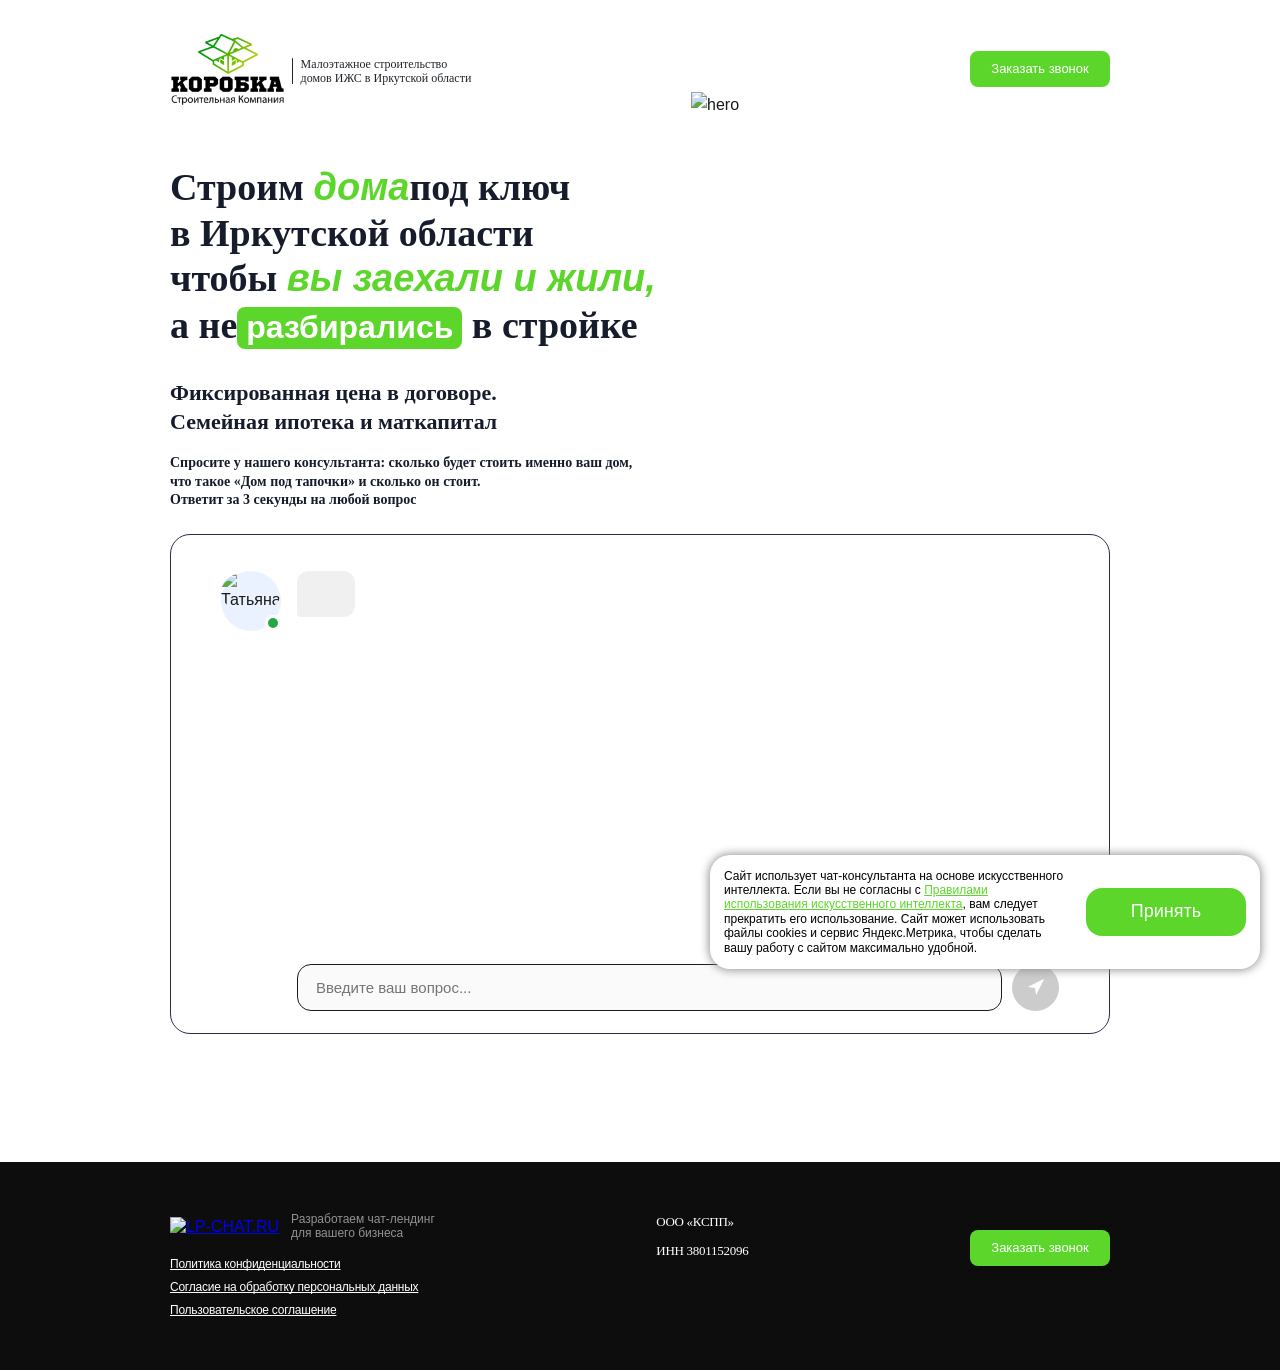
==== commit 7334c240: "update main title" ====
--- a/index.html
+++ b/index.html
@@ -49,7 +49,7 @@
                 <!-- Заголовок и подзаголовок -->
                 <div class="main-section">
                     <div class="text-content">
-                        <h2 class="main-title">Строим <span class="price-range">дома</span>под ключ<br> в Иркутской области — чтобы <span class="warrant">вы заехали и жили,</span><br> а не<span class="payment">разбирались</span> в стройке</h2>
+                        <h2 class="main-title">Строим <span class="price-range">дома</span>под ключ<br> в Иркутской области<br> чтобы <span class="warrant">вы заехали и жили,</span><br> а не<span class="payment">разбирались</span> в стройке</h2>
                         <h3 class="subtitle">Фиксированная цена в договоре.<br>Семейная ипотека и маткапитал
                         <h4 class="under_subtitle"><br>Спросите у нашего консультанта: сколько будет стоить именно ваш дом, <br>что такое «Дом под тапочки» и сколько он стоит.<br>Ответит за 3 секунды на любой вопрос</h4>
                     </div>
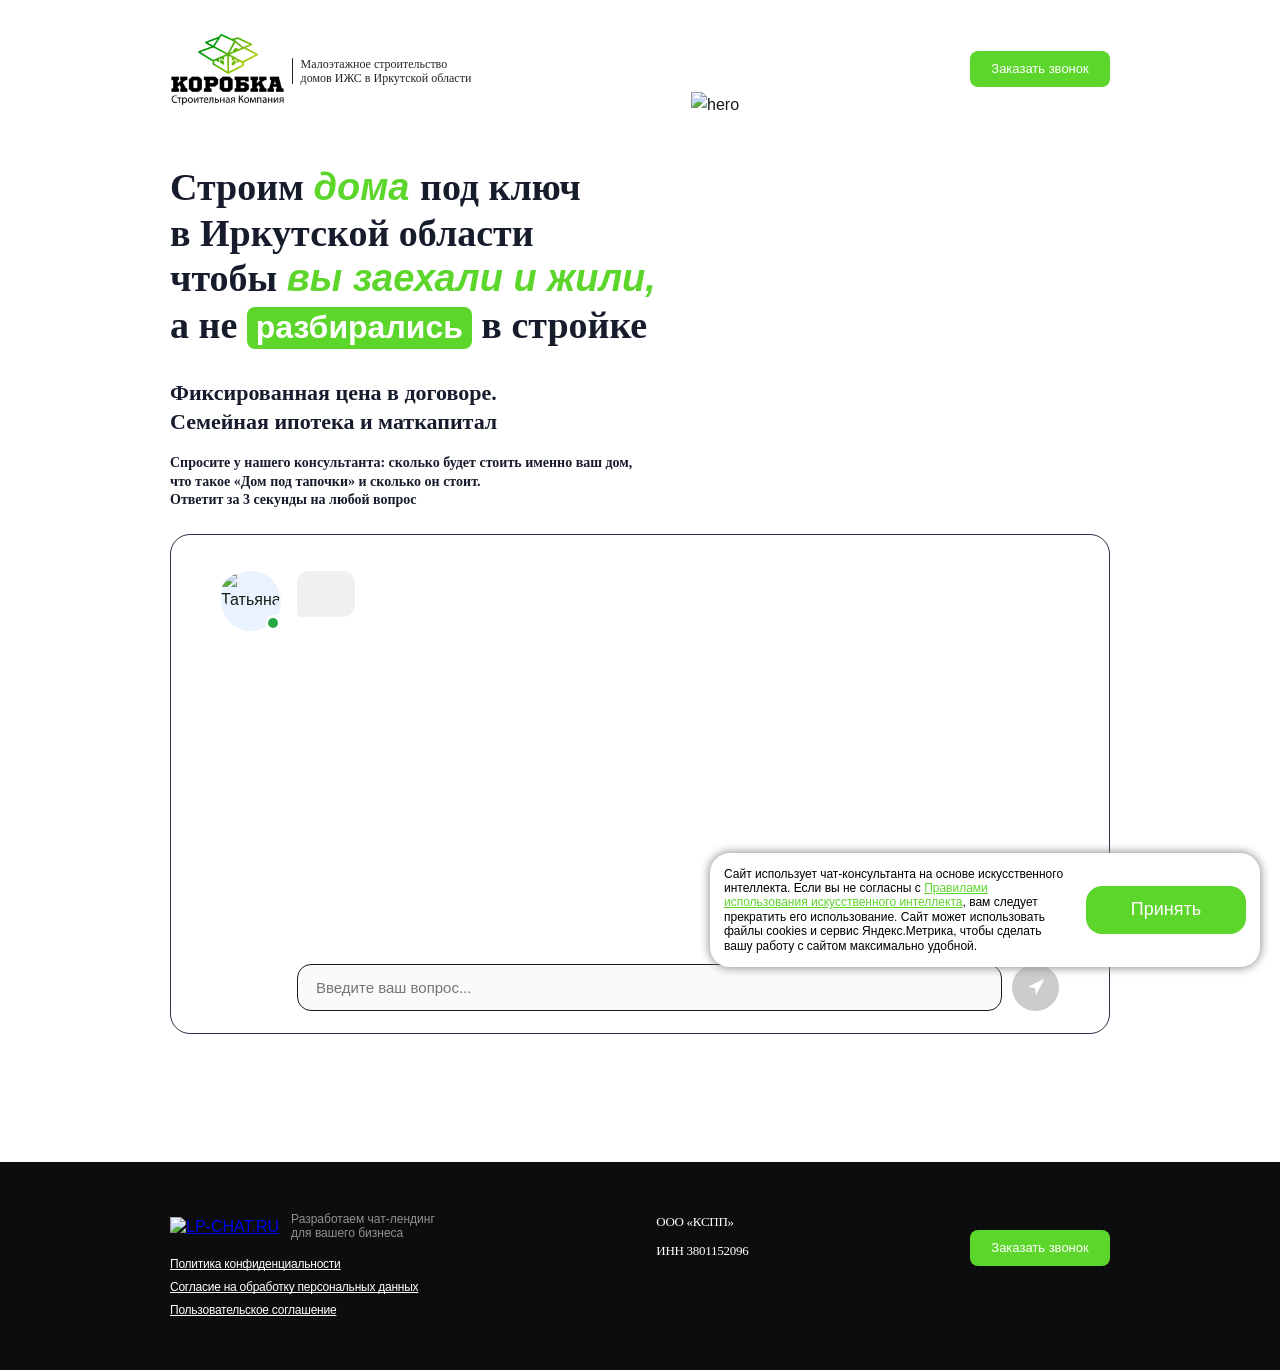
==== commit 4a3ac578: "update main title" ====
--- a/index.html
+++ b/index.html
@@ -49,7 +49,7 @@
                 <!-- Заголовок и подзаголовок -->
                 <div class="main-section">
                     <div class="text-content">
-                        <h2 class="main-title">Строим <span class="price-range">дома</span>под ключ<br> в Иркутской области<br> чтобы <span class="warrant">вы заехали и жили,</span><br> а не<span class="payment">разбирались</span> в стройке</h2>
+                        <h2 class="main-title">Строим <span class="price-range">дома </span>под ключ<br> в Иркутской области<br> чтобы <span class="warrant">вы заехали и жили,</span><br> а не <span class="payment">разбирались</span> в стройке</h2>
                         <h3 class="subtitle">Фиксированная цена в договоре.<br>Семейная ипотека и маткапитал
                         <h4 class="under_subtitle"><br>Спросите у нашего консультанта: сколько будет стоить именно ваш дом, <br>что такое «Дом под тапочки» и сколько он стоит.<br>Ответит за 3 секунды на любой вопрос</h4>
                     </div>
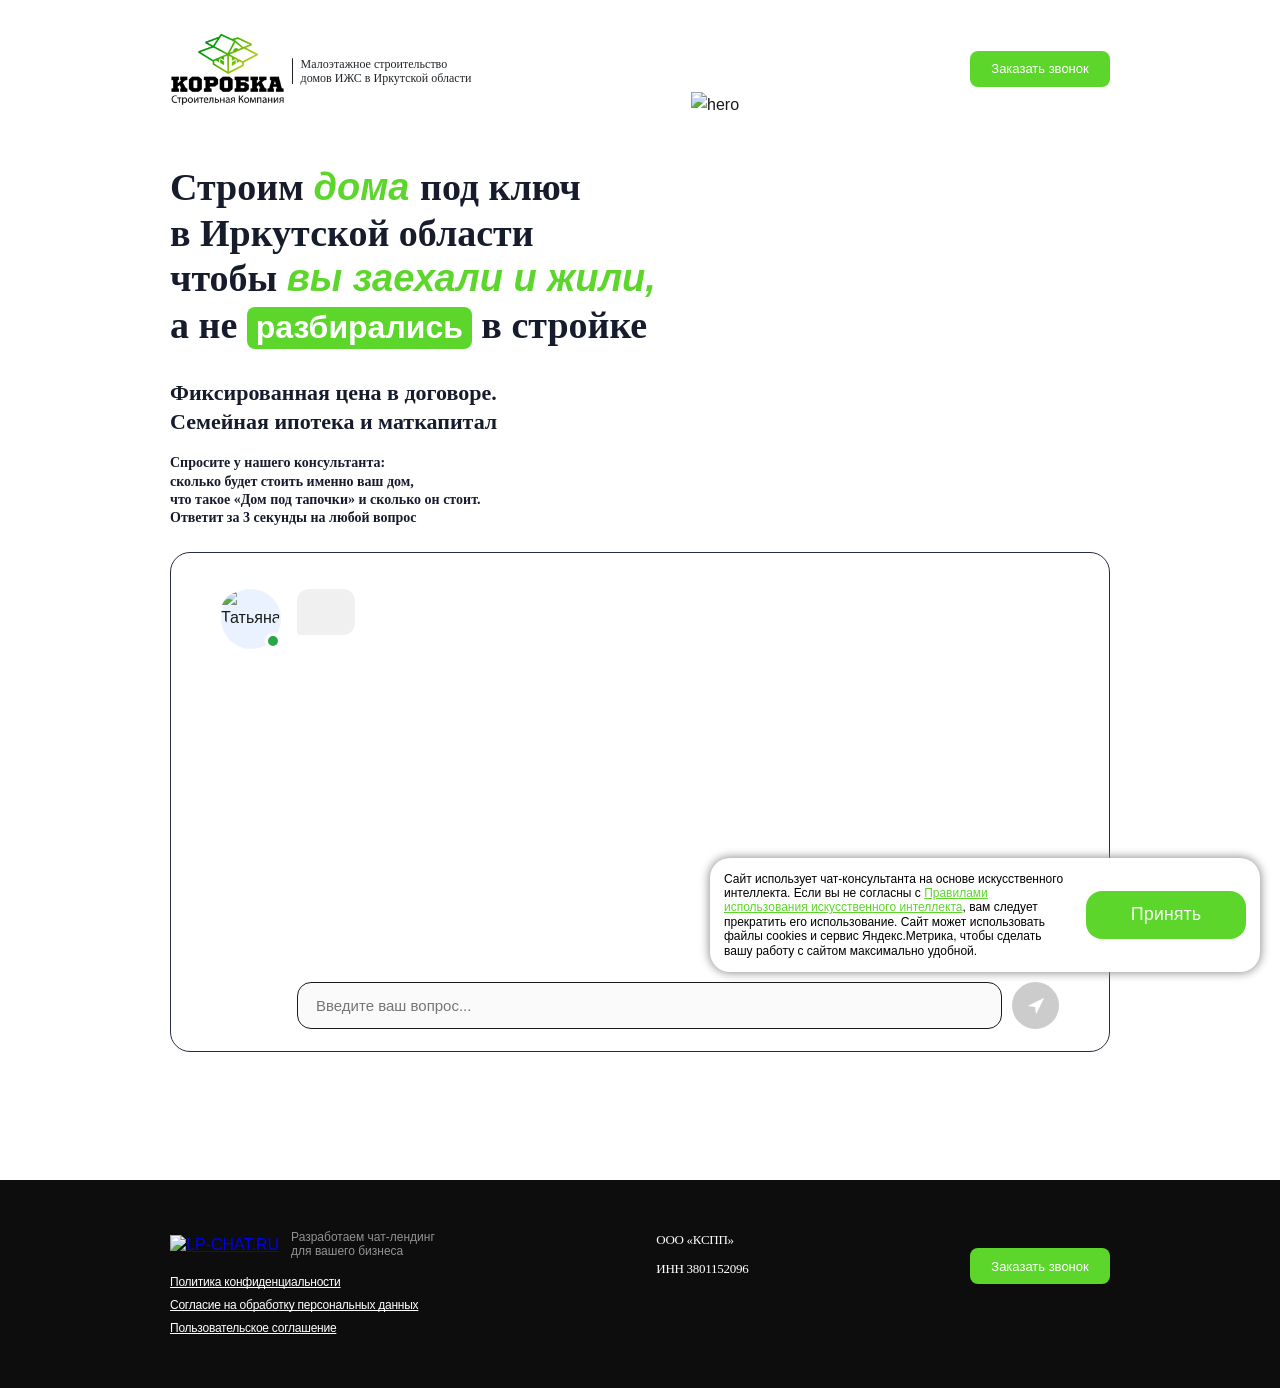
==== commit 7e1e1078: "update main title" ====
--- a/index.html
+++ b/index.html
@@ -51,7 +51,7 @@
                     <div class="text-content">
                         <h2 class="main-title">Строим <span class="price-range">дома </span>под ключ<br> в Иркутской области<br> чтобы <span class="warrant">вы заехали и жили,</span><br> а не <span class="payment">разбирались</span> в стройке</h2>
                         <h3 class="subtitle">Фиксированная цена в договоре.<br>Семейная ипотека и маткапитал
-                        <h4 class="under_subtitle"><br>Спросите у нашего консультанта: сколько будет стоить именно ваш дом, <br>что такое «Дом под тапочки» и сколько он стоит.<br>Ответит за 3 секунды на любой вопрос</h4>
+                        <h4 class="under_subtitle"><br>Спросите у нашего консультанта:<br> сколько будет стоить именно ваш дом, <br>что такое «Дом под тапочки» и сколько он стоит.<br>Ответит за 3 секунды на любой вопрос</h4>
                     </div>
                     <div class="hero"><img src="images/hero.png" alt="hero"></div>
                 </div>
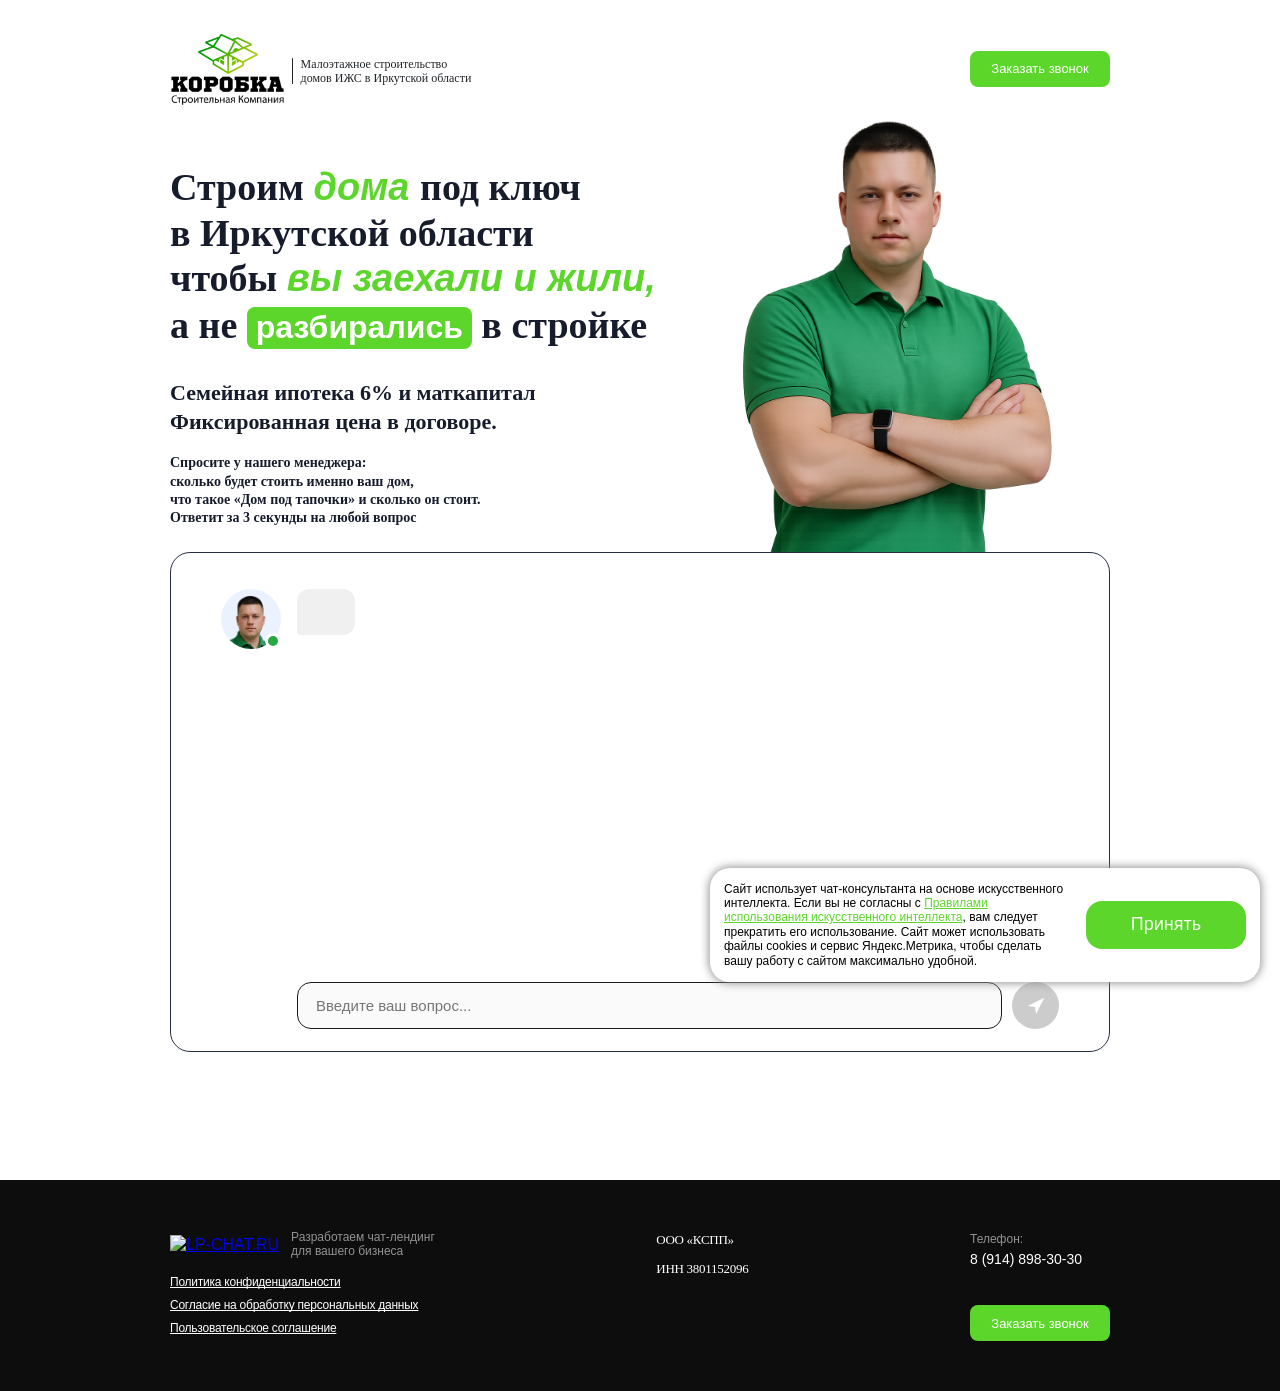
==== commit 0665e491: "update" ====
--- a/index.html
+++ b/index.html
@@ -50,8 +50,8 @@
                 <div class="main-section">
                     <div class="text-content">
                         <h2 class="main-title">Строим <span class="price-range">дома </span>под ключ<br> в Иркутской области<br> чтобы <span class="warrant">вы заехали и жили,</span><br> а не <span class="payment">разбирались</span> в стройке</h2>
-                        <h3 class="subtitle">Фиксированная цена в договоре.<br>Семейная ипотека и маткапитал
-                        <h4 class="under_subtitle"><br>Спросите у нашего консультанта:<br> сколько будет стоить именно ваш дом, <br>что такое «Дом под тапочки» и сколько он стоит.<br>Ответит за 3 секунды на любой вопрос</h4>
+                        <h3 class="subtitle">Семейная ипотека 6% и маткапитал<br>Фиксированная цена в договоре.<br>
+                        <h4 class="under_subtitle"><br>Спросите у нашего менеджера:<br> сколько будет стоить именно ваш дом, <br>что такое «Дом под тапочки» и сколько он стоит.<br>Ответит за 3 секунды на любой вопрос</h4>
                     </div>
                     <div class="hero"><img src="images/hero.png" alt="hero"></div>
                 </div>
@@ -111,6 +111,10 @@
 
                 <!-- Колонка 3: Контакты -->
                 <div class="footer-column footer-col-contacts">
+                  <div class="footer-contact-block">
+                    <span class="footer-contact-label">Телефон:</span>
+                    <a href="tel:+79148983030" class="footer-contact-value">8 (914) 898-30-30</a>
+                  </div>
                   <div class="footer-contact-block">
                     <!--<span class="footer-contact-label">Email:</span>-->
                     <a href="mailto:mideafd@mail.ru" class="footer-contact-value"></a>
